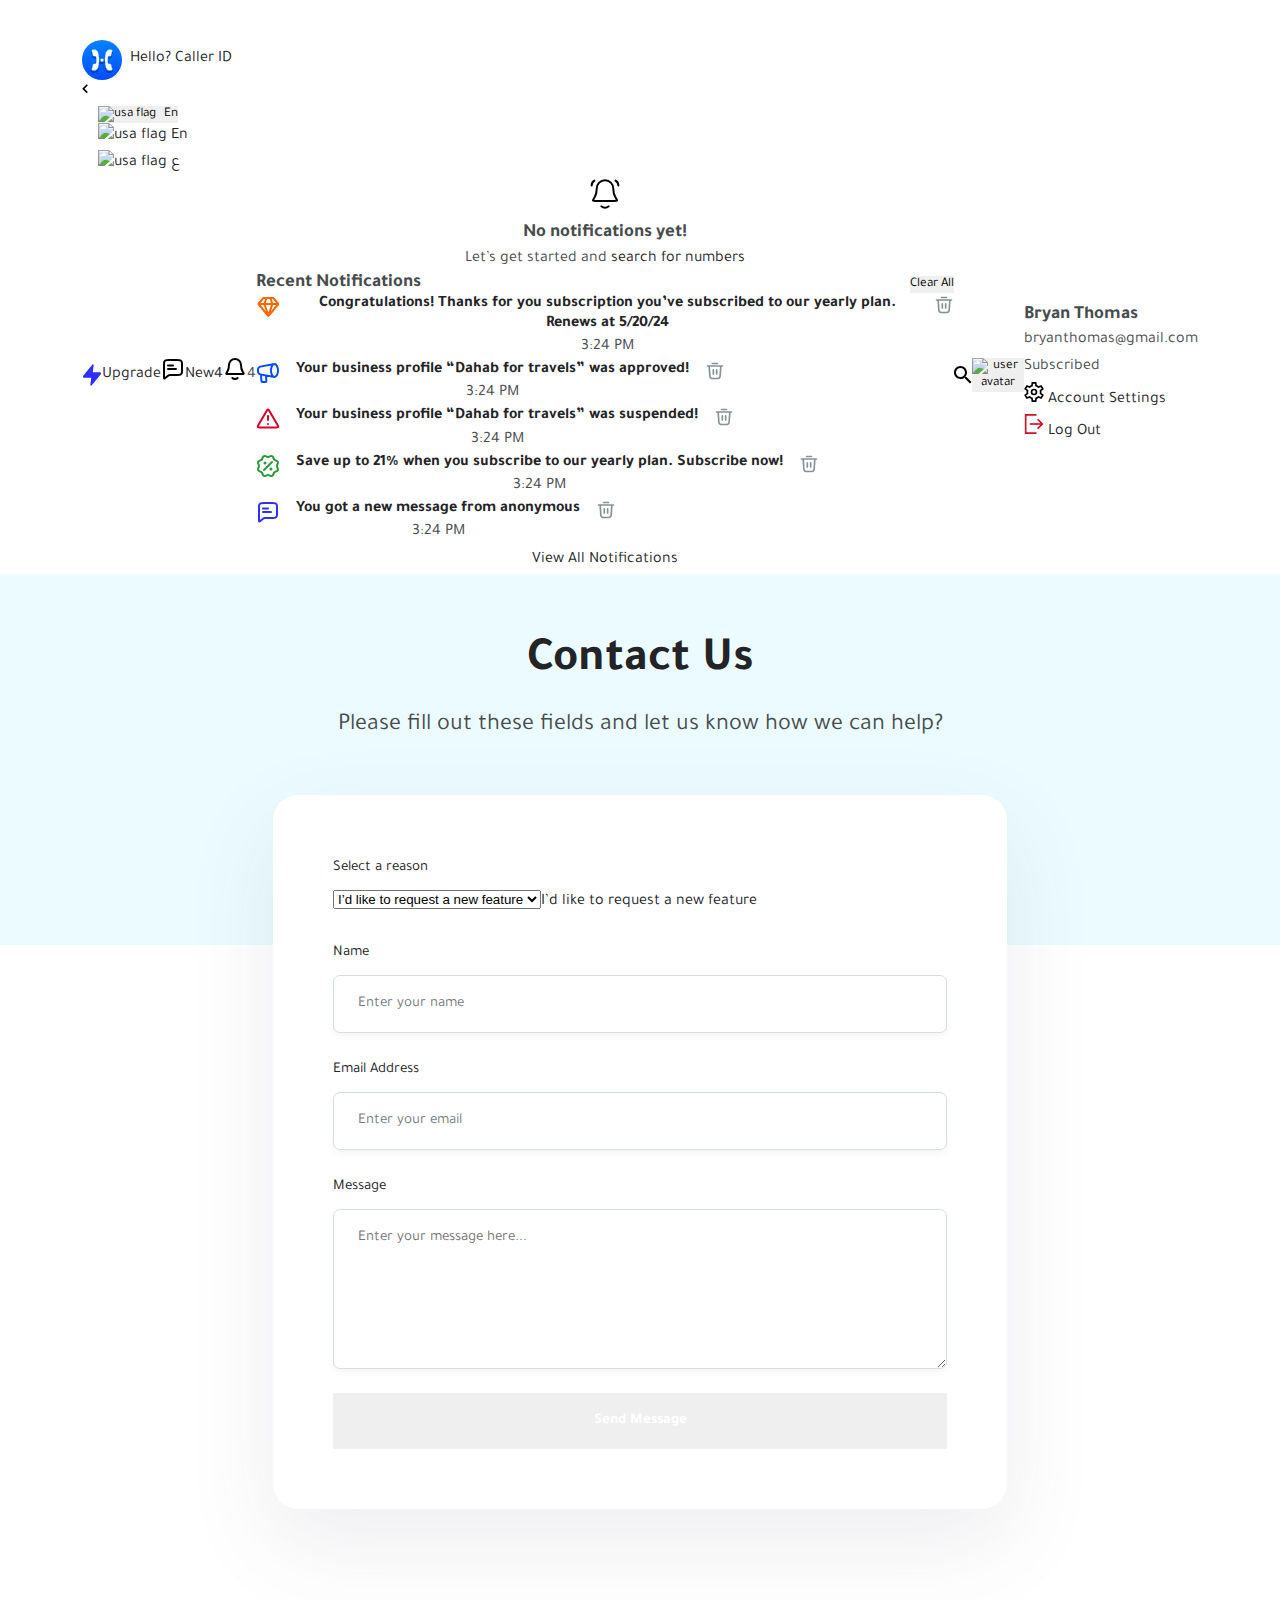
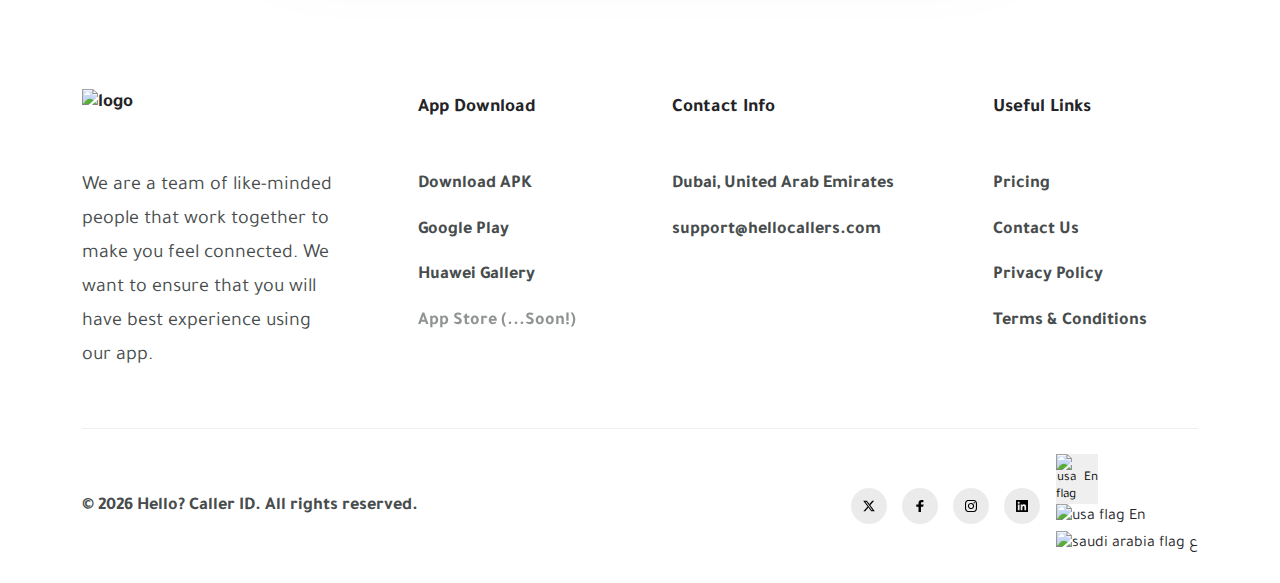
==== contactus.html @ 8340308d "first commit" ====
<!DOCTYPE html>
<html lang="en">

<head>
  <meta charset="UTF-8" />
  <meta http-equiv="X-UA-Compatible" content="IE=edge" />
  <meta name="viewport" content="width=device-width, initial-scale=1.0" />
  <meta property="keywords" content="Hello? Caller ID" />
  <meta name="description"
    content="We are a team of like-minded people that work together to make you feel connected. We want to make sure that you will have best experience using our app. We don't give up easily. Follow us on social media to stay connected." />
  <title>Hello? Caller ID</title>

  <!-- Favicon -->
  <link rel="apple-touch-icon" sizes="180x180" href="imgs/favicon/apple-touch-icon.png" />
  <link rel="icon" type="image/png" sizes="32x32" href="imgs/favicon/favicon-32x32.png" />
  <link rel="icon" type="image/png" sizes="16x16" href="imgs/favicon/favicon-16x16.png" />
  <link rel="manifest" href="imgs/favicon/site.webmanifest" />
  <link rel="mask-icon" href="imgs/favicon/safari-pinned-tab.svg" color="#5bbad5" />
  <meta name="msapplication-TileColor" content="#00aba9" />
  <meta name="theme-color" content="#ffffff" />

  <!-- Custom Style -->
  <link href="css/select2.min.css" rel="stylesheet" />
  <link rel="stylesheet" href="css/contact.css" />
</head>

<body>
  <!-- Start Header -->
  <header class="search-header">
    <div data-load="includes/header.html"></div>
  </header>

  <div class="contactus-content">
    <div class="contact-us">
      <div class="container">
        <h1>Contact Us</h1>
        <p>Please fill out these fields and let us know how we can help?</p>
      </div>
    </div>

    <div class="contact-form">
      <div class="container">
        <div class="row">
          <div class="col-md-10 col-lg-9 col-xl-8 m-auto">
            <div class="contact-form-content">
              <form id="myform" class="form-contact">
                <div class="form-group">
                  <label for="reason">Select a reason</label>
                  <select name="reason" id="reason">
                    <option value="new-feature">I’d like to request a new feature</option>
                    <option value="have-quesiton">I have a question</option>
                    <option value="feedback">I have feedback on the app</option>
                    <option value="not-working">Something not working</option>
                    <option value="payment">Payment</option>
                    <option value="else">Something else</option>
                  </select>
                </div>
                <div class="form-group">
                  <label for="name">Name</label>
                  <input type="text" id="name" placeholder="Enter your name" required />
                </div>
                <div class="form-group">
                  <label for="email">Email Address</label>
                  <input type="email" id="email" name="email" placeholder="Enter your email" required />
                </div>
                <div class="form-group">
                  <label for="msg">Message</label>
                  <textarea name="msg" id="msg" placeholder="Enter your message here..." required></textarea>
                </div>
                <button type="submit" class="main-btn">Send Message</button>
              </form>


            </div>
          </div>
        </div>
      </div>
    </div>
  </div>

  <div class="message-sent text-center">
    <div class="icon d-flex justify-content-center">
      <svg width="96" height="96" viewBox="0 0 96 96" fill="none" xmlns="http://www.w3.org/2000/svg">
        <rect width="96" height="96" rx="48" fill="#15CF74" />
        <path
          d="M43.7202 59.9998C43.4459 59.9989 43.1748 59.9417 42.9237 59.8316C42.6725 59.7215 42.4467 59.5609 42.2602 59.3598L32.5402 49.0198C32.1768 48.6326 31.9822 48.1169 31.9991 47.5862C32.0159 47.0555 32.243 46.5532 32.6302 46.1898C33.0174 45.8265 33.5331 45.6318 34.0638 45.6487C34.5945 45.6656 35.0968 45.8926 35.4602 46.2798L43.7002 55.0598L60.5202 36.6598C60.6909 36.4473 60.9032 36.2719 61.1442 36.1443C61.3851 36.0168 61.6496 35.9399 61.9213 35.9184C62.1931 35.8968 62.4664 35.931 62.7244 36.0189C62.9825 36.1068 63.2199 36.2465 63.4219 36.4295C63.624 36.6125 63.7866 36.8348 63.8996 37.0829C64.0126 37.331 64.0737 37.5995 64.0792 37.8721C64.0846 38.1447 64.0343 38.4154 63.9313 38.6678C63.8283 38.9202 63.6748 39.1489 63.4802 39.3398L45.2002 59.3398C45.0155 59.5445 44.7904 59.7088 44.5392 59.8224C44.2879 59.936 44.0159 59.9964 43.7402 59.9998H43.7202Z"
          fill="white" />
      </svg>

    </div>
    <h3 class="section-title">Message Sent!</h3>
    <p>Your message has been sent successfully. Please set tight while we review your message and get back
      to
      you ASAP.</p>

    <div class="buttons d-flex justify-content-center gap-16 mt-4">
      <a class="app_btn secondary_bg d-flex justify-content-center" href="/contactus.html">Contact Us</a>
      <a class="app_btn primary_bg d-flex justify-content-center" href="/search.html">Go to Search Page Now!</a>
    </div>
  </div>

  <!-- Footer -->
  <footer class="bg-white">
    <div data-load="includes/footer.html"></div>
  </footer>

  <script src="js/main.js"></script>
  <script src="js/select2.min.js"></script>
  <script src="js/jquery.validate.min.js"></script>
  <script>
    $(document).ready(function () {
      $('#reason').select2({
        minimumResultsForSearch: Infinity
      });

      $("#myform").validate({
        submitHandler: function (form) {
          $(window).scrollTop(0);
          $('.message-sent').show()
          $('.contactus-content').hide()
          setTimeout(() => form.submit(), 2000);
        }
      });
    });
  </script>
</body>

</html>
---- css/contact.css ----
@import url("https://fonts.googleapis.com/css2?family=Tajawal:wght@400;500;700&display=swap");
.d-none {
  display: none !important;
}

.d-inline-block {
  display: inline-block !important;
}

.d-block {
  display: block !important;
}

.d-flex {
  display: flex !important;
}

.d-inline-flex {
  display: inline-flex !important;
}

@media (min-width: 768px) {
  .d-md-none {
    display: none !important;
  }
  .d-md-inline {
    display: inline !important;
  }
  .d-md-inline-block {
    display: inline-block !important;
  }
  .d-md-block {
    display: block !important;
  }
  .d-md-flex {
    display: flex !important;
  }
  .d-md-inline-flex {
    display: inline-flex !important;
  }
  .d-md-table {
    display: table !important;
  }
}
@media (min-width: 992px) {
  .d-lg-none {
    display: none !important;
  }
  .d-lg-inline {
    display: inline !important;
  }
  .d-lg-inline-block {
    display: inline-block !important;
  }
  .d-lg-block {
    display: block !important;
  }
  .d-lg-flex {
    display: flex !important;
  }
  .d-lg-inline-flex {
    display: inline-flex !important;
  }
}
@media (min-width: 1200px) {
  .d-xl-none {
    display: none !important;
  }
  .d-xl-inline {
    display: inline !important;
  }
  .d-xl-inline-block {
    display: inline-block !important;
  }
  .d-xl-block {
    display: block !important;
  }
  .d-xl-flex {
    display: flex !important;
  }
  .d-xl-inline-flex {
    display: inline-flex !important;
  }
}
.flex-row {
  -ms-flex-direction: row !important;
  flex-direction: row !important;
}

.flex-column {
  -ms-flex-direction: column !important;
  flex-direction: column !important;
}

.flex-wrap {
  -ms-flex-wrap: wrap !important;
  flex-wrap: wrap !important;
}

.flex-nowrap {
  -ms-flex-wrap: nowrap !important;
  flex-wrap: nowrap !important;
}

.justify-content-center {
  -ms-flex-pack: center !important;
  justify-content: center !important;
}

.justify-content-between {
  -ms-flex-pack: justify !important;
  justify-content: space-between !important;
}

.justify-content-around {
  -ms-flex-pack: distribute !important;
  justify-content: space-around !important;
}

.align-items-center {
  -ms-flex-align: center !important;
  align-items: center !important;
}

.align-items-start {
  -ms-flex-align: start !important;
  align-items: flex-start !important;
}

@media (min-width: 576px) {
  .justify-content-sm-center {
    -ms-flex-pack: center !important;
    justify-content: center !important;
  }
}
@media (min-width: 768px) {
  .flex-md-row {
    -ms-flex-direction: row !important;
    flex-direction: row !important;
  }
  .justify-content-md-center {
    -ms-flex-pack: center !important;
    justify-content: center !important;
  }
  .justify-content-md-between {
    -ms-flex-pack: justify !important;
    justify-content: space-between !important;
  }
  .justify-content-md-around {
    -ms-flex-pack: distribute !important;
    justify-content: space-around !important;
  }
  .align-items-md-start {
    -ms-flex-align: start !important;
    align-items: flex-start !important;
  }
  .align-items-md-center {
    -ms-flex-align: center !important;
    align-items: center !important;
  }
}
@media (min-width: 992px) {
  .flex-lg-row {
    -ms-flex-direction: row !important;
    flex-direction: row !important;
  }
  .flex-lg-column {
    -ms-flex-direction: column !important;
    flex-direction: column !important;
  }
  .justify-content-lg-center {
    -ms-flex-pack: center !important;
    justify-content: center !important;
  }
  .justify-content-lg-between {
    -ms-flex-pack: justify !important;
    justify-content: space-between !important;
  }
  .justify-content-lg-around {
    -ms-flex-pack: distribute !important;
    justify-content: space-around !important;
  }
  .align-items-lg-start {
    -ms-flex-align: start !important;
    align-items: flex-start !important;
  }
  .align-items-lg-center {
    -ms-flex-align: center !important;
    align-items: center !important;
  }
}
@media (min-width: 1200px) {
  .flex-xl-row {
    -ms-flex-direction: row !important;
    flex-direction: row !important;
  }
  .flex-xl-column {
    -ms-flex-direction: column !important;
    flex-direction: column !important;
  }
  .justify-content-xl-center {
    -ms-flex-pack: center !important;
    justify-content: center !important;
  }
  .justify-content-xl-between {
    -ms-flex-pack: justify !important;
    justify-content: space-between !important;
  }
  .justify-content-xl-around {
    -ms-flex-pack: distribute !important;
    justify-content: space-around !important;
  }
  .align-items-xl-center {
    -ms-flex-align: center !important;
    align-items: center !important;
  }
}
.m-0 {
  margin: 0 !important;
}

.mt-0,
.my-0 {
  margin-top: 0 !important;
}

.mr-0,
.mx-0 {
  margin-right: 0 !important;
}

.mb-0,
.my-0 {
  margin-bottom: 0 !important;
}

.ml-0,
.mx-0 {
  margin-left: 0 !important;
}

.m-1 {
  margin: 0.25rem !important;
}

.mt-1,
.my-1 {
  margin-top: 0.25rem !important;
}

.mr-1,
.mx-1 {
  margin-right: 0.25rem !important;
}

.mb-1,
.my-1 {
  margin-bottom: 0.25rem !important;
}

.ml-1,
.mx-1 {
  margin-left: 0.25rem !important;
}

.m-2 {
  margin: 0.5rem !important;
}

.mt-2,
.my-2 {
  margin-top: 0.5rem !important;
}

.mr-2,
.mx-2 {
  margin-right: 0.5rem !important;
}

.mb-2,
.my-2 {
  margin-bottom: 0.5rem !important;
}

.ml-2,
.mx-2 {
  margin-left: 0.5rem !important;
}

.m-3 {
  margin: 1rem !important;
}

.mt-3,
.my-3 {
  margin-top: 1rem !important;
}

.mr-3,
.mx-3 {
  margin-right: 1rem !important;
}

.mb-3,
.my-3 {
  margin-bottom: 1rem !important;
}

.ml-3,
.mx-3 {
  margin-left: 1rem !important;
}

.m-4 {
  margin: 1.5rem !important;
}

.mt-4,
.my-4 {
  margin-top: 1.5rem !important;
}

.mr-4,
.mx-4 {
  margin-right: 1.5rem !important;
}

.mb-4,
.my-4 {
  margin-bottom: 1.5rem !important;
}

.ml-4,
.mx-4 {
  margin-left: 1.5rem !important;
}

.m-5 {
  margin: 3rem !important;
}

.mt-5,
.my-5 {
  margin-top: 3rem !important;
}

.mr-5,
.mx-5 {
  margin-right: 3rem !important;
}

.mb-5,
.my-5 {
  margin-bottom: 3rem !important;
}

.ml-5,
.mx-5 {
  margin-left: 3rem !important;
}

.p-0 {
  padding: 0 !important;
}

.pt-0,
.py-0 {
  padding-top: 0 !important;
}

.pr-0,
.px-0 {
  padding-right: 0 !important;
}

.pb-0,
.py-0 {
  padding-bottom: 0 !important;
}

.pl-0,
.px-0 {
  padding-left: 0 !important;
}

.p-1 {
  padding: 0.25rem !important;
}

.pt-1,
.py-1 {
  padding-top: 0.25rem !important;
}

.pr-1,
.px-1 {
  padding-right: 0.25rem !important;
}

.pb-1,
.py-1 {
  padding-bottom: 0.25rem !important;
}

.pl-1,
.px-1 {
  padding-left: 0.25rem !important;
}

.p-2 {
  padding: 0.5rem !important;
}

.pt-2,
.py-2 {
  padding-top: 0.5rem !important;
}

.pr-2,
.px-2 {
  padding-right: 0.5rem !important;
}

.pb-2,
.py-2 {
  padding-bottom: 0.5rem !important;
}

.pl-2,
.px-2 {
  padding-left: 0.5rem !important;
}

.p-3 {
  padding: 1rem !important;
}

.pt-3,
.py-3 {
  padding-top: 1rem !important;
}

.pr-3,
.px-3 {
  padding-right: 1rem !important;
}

.pb-3,
.py-3 {
  padding-bottom: 1rem !important;
}

.pl-3,
.px-3 {
  padding-left: 1rem !important;
}

.p-4 {
  padding: 1.5rem !important;
}

.pt-4,
.py-4 {
  padding-top: 1.5rem !important;
}

.pr-4,
.px-4 {
  padding-right: 1.5rem !important;
}

.pb-4,
.py-4 {
  padding-bottom: 1.5rem !important;
}

.pl-4,
.px-4 {
  padding-left: 1.5rem !important;
}

.p-5 {
  padding: 3rem !important;
}

.pt-5,
.py-5 {
  padding-top: 3rem !important;
}

.pr-5,
.px-5 {
  padding-right: 3rem !important;
}

.pb-5,
.py-5 {
  padding-bottom: 3rem !important;
}

.pl-5,
.px-5 {
  padding-left: 3rem !important;
}

.m-auto {
  margin: auto !important;
}

.mt-auto,
.my-auto {
  margin-top: auto !important;
}

.mr-auto,
.mx-auto {
  margin-right: auto !important;
}

.mb-auto,
.my-auto {
  margin-bottom: auto !important;
}

.ml-auto,
.mx-auto {
  margin-left: auto !important;
}

@media (min-width: 768px) {
  .m-md-0 {
    margin: 0 !important;
  }
  .mt-md-0,
.my-md-0 {
    margin-top: 0 !important;
  }
  .mr-md-0,
.mx-md-0 {
    margin-right: 0 !important;
  }
  .mb-md-0,
.my-md-0 {
    margin-bottom: 0 !important;
  }
  .ml-md-0,
.mx-md-0 {
    margin-left: 0 !important;
  }
  .m-md-1 {
    margin: 0.25rem !important;
  }
  .mt-md-1,
.my-md-1 {
    margin-top: 0.25rem !important;
  }
  .mr-md-1,
.mx-md-1 {
    margin-right: 0.25rem !important;
  }
  .mb-md-1,
.my-md-1 {
    margin-bottom: 0.25rem !important;
  }
  .ml-md-1,
.mx-md-1 {
    margin-left: 0.25rem !important;
  }
  .m-md-2 {
    margin: 0.5rem !important;
  }
  .mt-md-2,
.my-md-2 {
    margin-top: 0.5rem !important;
  }
  .mr-md-2,
.mx-md-2 {
    margin-right: 0.5rem !important;
  }
  .mb-md-2,
.my-md-2 {
    margin-bottom: 0.5rem !important;
  }
  .ml-md-2,
.mx-md-2 {
    margin-left: 0.5rem !important;
  }
  .m-md-3 {
    margin: 1rem !important;
  }
  .mt-md-3,
.my-md-3 {
    margin-top: 1rem !important;
  }
  .mr-md-3,
.mx-md-3 {
    margin-right: 1rem !important;
  }
  .mb-md-3,
.my-md-3 {
    margin-bottom: 1rem !important;
  }
  .ml-md-3,
.mx-md-3 {
    margin-left: 1rem !important;
  }
  .m-md-4 {
    margin: 1.5rem !important;
  }
  .mt-md-4,
.my-md-4 {
    margin-top: 1.5rem !important;
  }
  .mr-md-4,
.mx-md-4 {
    margin-right: 1.5rem !important;
  }
  .mb-md-4,
.my-md-4 {
    margin-bottom: 1.5rem !important;
  }
  .ml-md-4,
.mx-md-4 {
    margin-left: 1.5rem !important;
  }
  .m-md-5 {
    margin: 3rem !important;
  }
  .mt-md-5,
.my-md-5 {
    margin-top: 3rem !important;
  }
  .mr-md-5,
.mx-md-5 {
    margin-right: 3rem !important;
  }
  .mb-md-5,
.my-md-5 {
    margin-bottom: 3rem !important;
  }
  .ml-md-5,
.mx-md-5 {
    margin-left: 3rem !important;
  }
  .p-md-0 {
    padding: 0 !important;
  }
  .pt-md-0,
.py-md-0 {
    padding-top: 0 !important;
  }
  .pr-md-0,
.px-md-0 {
    padding-right: 0 !important;
  }
  .pb-md-0,
.py-md-0 {
    padding-bottom: 0 !important;
  }
  .pl-md-0,
.px-md-0 {
    padding-left: 0 !important;
  }
  .p-md-1 {
    padding: 0.25rem !important;
  }
  .pt-md-1,
.py-md-1 {
    padding-top: 0.25rem !important;
  }
  .pr-md-1,
.px-md-1 {
    padding-right: 0.25rem !important;
  }
  .pb-md-1,
.py-md-1 {
    padding-bottom: 0.25rem !important;
  }
  .pl-md-1,
.px-md-1 {
    padding-left: 0.25rem !important;
  }
  .p-md-2 {
    padding: 0.5rem !important;
  }
  .pt-md-2,
.py-md-2 {
    padding-top: 0.5rem !important;
  }
  .pr-md-2,
.px-md-2 {
    padding-right: 0.5rem !important;
  }
  .pb-md-2,
.py-md-2 {
    padding-bottom: 0.5rem !important;
  }
  .pl-md-2,
.px-md-2 {
    padding-left: 0.5rem !important;
  }
  .p-md-3 {
    padding: 1rem !important;
  }
  .pt-md-3,
.py-md-3 {
    padding-top: 1rem !important;
  }
  .pr-md-3,
.px-md-3 {
    padding-right: 1rem !important;
  }
  .pb-md-3,
.py-md-3 {
    padding-bottom: 1rem !important;
  }
  .pl-md-3,
.px-md-3 {
    padding-left: 1rem !important;
  }
  .p-md-4 {
    padding: 1.5rem !important;
  }
  .pt-md-4,
.py-md-4 {
    padding-top: 1.5rem !important;
  }
  .pr-md-4,
.px-md-4 {
    padding-right: 1.5rem !important;
  }
  .pb-md-4,
.py-md-4 {
    padding-bottom: 1.5rem !important;
  }
  .pl-md-4,
.px-md-4 {
    padding-left: 1.5rem !important;
  }
  .p-md-5 {
    padding: 3rem !important;
  }
  .pt-md-5,
.py-md-5 {
    padding-top: 3rem !important;
  }
  .pr-md-5,
.px-md-5 {
    padding-right: 3rem !important;
  }
  .pb-md-5,
.py-md-5 {
    padding-bottom: 3rem !important;
  }
  .pl-md-5,
.px-md-5 {
    padding-left: 3rem !important;
  }
  .m-md-auto {
    margin: auto !important;
  }
  .mt-md-auto,
.my-md-auto {
    margin-top: auto !important;
  }
  .mr-md-auto,
.mx-md-auto {
    margin-right: auto !important;
  }
  .mb-md-auto,
.my-md-auto {
    margin-bottom: auto !important;
  }
  .ml-md-auto,
.mx-md-auto {
    margin-left: auto !important;
  }
}
@media (min-width: 992px) {
  .m-lg-0 {
    margin: 0 !important;
  }
  .mt-lg-0,
.my-lg-0 {
    margin-top: 0 !important;
  }
  .mr-lg-0,
.mx-lg-0 {
    margin-right: 0 !important;
  }
  .mb-lg-0,
.my-lg-0 {
    margin-bottom: 0 !important;
  }
  .ml-lg-0,
.mx-lg-0 {
    margin-left: 0 !important;
  }
  .m-lg-1 {
    margin: 0.25rem !important;
  }
  .mt-lg-1,
.my-lg-1 {
    margin-top: 0.25rem !important;
  }
  .mr-lg-1,
.mx-lg-1 {
    margin-right: 0.25rem !important;
  }
  .mb-lg-1,
.my-lg-1 {
    margin-bottom: 0.25rem !important;
  }
  .ml-lg-1,
.mx-lg-1 {
    margin-left: 0.25rem !important;
  }
  .m-lg-2 {
    margin: 0.5rem !important;
  }
  .mt-lg-2,
.my-lg-2 {
    margin-top: 0.5rem !important;
  }
  .mr-lg-2,
.mx-lg-2 {
    margin-right: 0.5rem !important;
  }
  .mb-lg-2,
.my-lg-2 {
    margin-bottom: 0.5rem !important;
  }
  .ml-lg-2,
.mx-lg-2 {
    margin-left: 0.5rem !important;
  }
  .m-lg-3 {
    margin: 1rem !important;
  }
  .mt-lg-3,
.my-lg-3 {
    margin-top: 1rem !important;
  }
  .mr-lg-3,
.mx-lg-3 {
    margin-right: 1rem !important;
  }
  .mb-lg-3,
.my-lg-3 {
    margin-bottom: 1rem !important;
  }
  .ml-lg-3,
.mx-lg-3 {
    margin-left: 1rem !important;
  }
  .m-lg-4 {
    margin: 1.5rem !important;
  }
  .mt-lg-4,
.my-lg-4 {
    margin-top: 1.5rem !important;
  }
  .mr-lg-4,
.mx-lg-4 {
    margin-right: 1.5rem !important;
  }
  .mb-lg-4,
.my-lg-4 {
    margin-bottom: 1.5rem !important;
  }
  .ml-lg-4,
.mx-lg-4 {
    margin-left: 1.5rem !important;
  }
  .m-lg-5 {
    margin: 3rem !important;
  }
  .mt-lg-5,
.my-lg-5 {
    margin-top: 3rem !important;
  }
  .mr-lg-5,
.mx-lg-5 {
    margin-right: 3rem !important;
  }
  .mb-lg-5,
.my-lg-5 {
    margin-bottom: 3rem !important;
  }
  .ml-lg-5,
.mx-lg-5 {
    margin-left: 3rem !important;
  }
  .p-lg-0 {
    padding: 0 !important;
  }
  .pt-lg-0,
.py-lg-0 {
    padding-top: 0 !important;
  }
  .pr-lg-0,
.px-lg-0 {
    padding-right: 0 !important;
  }
  .pb-lg-0,
.py-lg-0 {
    padding-bottom: 0 !important;
  }
  .pl-lg-0,
.px-lg-0 {
    padding-left: 0 !important;
  }
  .p-lg-1 {
    padding: 0.25rem !important;
  }
  .pt-lg-1,
.py-lg-1 {
    padding-top: 0.25rem !important;
  }
  .pr-lg-1,
.px-lg-1 {
    padding-right: 0.25rem !important;
  }
  .pb-lg-1,
.py-lg-1 {
    padding-bottom: 0.25rem !important;
  }
  .pl-lg-1,
.px-lg-1 {
    padding-left: 0.25rem !important;
  }
  .p-lg-2 {
    padding: 0.5rem !important;
  }
  .pt-lg-2,
.py-lg-2 {
    padding-top: 0.5rem !important;
  }
  .pr-lg-2,
.px-lg-2 {
    padding-right: 0.5rem !important;
  }
  .pb-lg-2,
.py-lg-2 {
    padding-bottom: 0.5rem !important;
  }
  .pl-lg-2,
.px-lg-2 {
    padding-left: 0.5rem !important;
  }
  .p-lg-3 {
    padding: 1rem !important;
  }
  .pt-lg-3,
.py-lg-3 {
    padding-top: 1rem !important;
  }
  .pr-lg-3,
.px-lg-3 {
    padding-right: 1rem !important;
  }
  .pb-lg-3,
.py-lg-3 {
    padding-bottom: 1rem !important;
  }
  .pl-lg-3,
.px-lg-3 {
    padding-left: 1rem !important;
  }
  .p-lg-4 {
    padding: 1.5rem !important;
  }
  .pt-lg-4,
.py-lg-4 {
    padding-top: 1.5rem !important;
  }
  .pr-lg-4,
.px-lg-4 {
    padding-right: 1.5rem !important;
  }
  .pb-lg-4,
.py-lg-4 {
    padding-bottom: 1.5rem !important;
  }
  .pl-lg-4,
.px-lg-4 {
    padding-left: 1.5rem !important;
  }
  .p-lg-5 {
    padding: 3rem !important;
  }
  .pt-lg-5,
.py-lg-5 {
    padding-top: 3rem !important;
  }
  .pr-lg-5,
.px-lg-5 {
    padding-right: 3rem !important;
  }
  .pb-lg-5,
.py-lg-5 {
    padding-bottom: 3rem !important;
  }
  .pl-lg-5,
.px-lg-5 {
    padding-left: 3rem !important;
  }
  .m-lg-auto {
    margin: auto !important;
  }
  .mt-lg-auto,
.my-lg-auto {
    margin-top: auto !important;
  }
  .mr-lg-auto,
.mx-lg-auto {
    margin-right: auto !important;
  }
  .mb-lg-auto,
.my-lg-auto {
    margin-bottom: auto !important;
  }
  .ml-lg-auto,
.mx-lg-auto {
    margin-left: auto !important;
  }
}
@media (min-width: 1200px) {
  .m-xl-0 {
    margin: 0 !important;
  }
  .mt-xl-0,
.my-xl-0 {
    margin-top: 0 !important;
  }
  .mr-xl-0,
.mx-xl-0 {
    margin-right: 0 !important;
  }
  .mb-xl-0,
.my-xl-0 {
    margin-bottom: 0 !important;
  }
  .ml-xl-0,
.mx-xl-0 {
    margin-left: 0 !important;
  }
  .m-xl-1 {
    margin: 0.25rem !important;
  }
  .mt-xl-1,
.my-xl-1 {
    margin-top: 0.25rem !important;
  }
  .mr-xl-1,
.mx-xl-1 {
    margin-right: 0.25rem !important;
  }
  .mb-xl-1,
.my-xl-1 {
    margin-bottom: 0.25rem !important;
  }
  .ml-xl-1,
.mx-xl-1 {
    margin-left: 0.25rem !important;
  }
  .m-xl-2 {
    margin: 0.5rem !important;
  }
  .mt-xl-2,
.my-xl-2 {
    margin-top: 0.5rem !important;
  }
  .mr-xl-2,
.mx-xl-2 {
    margin-right: 0.5rem !important;
  }
  .mb-xl-2,
.my-xl-2 {
    margin-bottom: 0.5rem !important;
  }
  .ml-xl-2,
.mx-xl-2 {
    margin-left: 0.5rem !important;
  }
  .m-xl-3 {
    margin: 1rem !important;
  }
  .mt-xl-3,
.my-xl-3 {
    margin-top: 1rem !important;
  }
  .mr-xl-3,
.mx-xl-3 {
    margin-right: 1rem !important;
  }
  .mb-xl-3,
.my-xl-3 {
    margin-bottom: 1rem !important;
  }
  .ml-xl-3,
.mx-xl-3 {
    margin-left: 1rem !important;
  }
  .m-xl-4 {
    margin: 1.5rem !important;
  }
  .mt-xl-4,
.my-xl-4 {
    margin-top: 1.5rem !important;
  }
  .mr-xl-4,
.mx-xl-4 {
    margin-right: 1.5rem !important;
  }
  .mb-xl-4,
.my-xl-4 {
    margin-bottom: 1.5rem !important;
  }
  .ml-xl-4,
.mx-xl-4 {
    margin-left: 1.5rem !important;
  }
  .m-xl-5 {
    margin: 3rem !important;
  }
  .mt-xl-5,
.my-xl-5 {
    margin-top: 3rem !important;
  }
  .mr-xl-5,
.mx-xl-5 {
    margin-right: 3rem !important;
  }
  .mb-xl-5,
.my-xl-5 {
    margin-bottom: 3rem !important;
  }
  .ml-xl-5,
.mx-xl-5 {
    margin-left: 3rem !important;
  }
  .p-xl-0 {
    padding: 0 !important;
  }
  .pt-xl-0,
.py-xl-0 {
    padding-top: 0 !important;
  }
  .pr-xl-0,
.px-xl-0 {
    padding-right: 0 !important;
  }
  .pb-xl-0,
.py-xl-0 {
    padding-bottom: 0 !important;
  }
  .pl-xl-0,
.px-xl-0 {
    padding-left: 0 !important;
  }
  .p-xl-1 {
    padding: 0.25rem !important;
  }
  .pt-xl-1,
.py-xl-1 {
    padding-top: 0.25rem !important;
  }
  .pr-xl-1,
.px-xl-1 {
    padding-right: 0.25rem !important;
  }
  .pb-xl-1,
.py-xl-1 {
    padding-bottom: 0.25rem !important;
  }
  .pl-xl-1,
.px-xl-1 {
    padding-left: 0.25rem !important;
  }
  .p-xl-2 {
    padding: 0.5rem !important;
  }
  .pt-xl-2,
.py-xl-2 {
    padding-top: 0.5rem !important;
  }
  .pr-xl-2,
.px-xl-2 {
    padding-right: 0.5rem !important;
  }
  .pb-xl-2,
.py-xl-2 {
    padding-bottom: 0.5rem !important;
  }
  .pl-xl-2,
.px-xl-2 {
    padding-left: 0.5rem !important;
  }
  .p-xl-3 {
    padding: 1rem !important;
  }
  .pt-xl-3,
.py-xl-3 {
    padding-top: 1rem !important;
  }
  .pr-xl-3,
.px-xl-3 {
    padding-right: 1rem !important;
  }
  .pb-xl-3,
.py-xl-3 {
    padding-bottom: 1rem !important;
  }
  .pl-xl-3,
.px-xl-3 {
    padding-left: 1rem !important;
  }
  .p-xl-4 {
    padding: 1.5rem !important;
  }
  .pt-xl-4,
.py-xl-4 {
    padding-top: 1.5rem !important;
  }
  .pr-xl-4,
.px-xl-4 {
    padding-right: 1.5rem !important;
  }
  .pb-xl-4,
.py-xl-4 {
    padding-bottom: 1.5rem !important;
  }
  .pl-xl-4,
.px-xl-4 {
    padding-left: 1.5rem !important;
  }
  .p-xl-5 {
    padding: 3rem !important;
  }
  .pt-xl-5,
.py-xl-5 {
    padding-top: 3rem !important;
  }
  .pr-xl-5,
.px-xl-5 {
    padding-right: 3rem !important;
  }
  .pb-xl-5,
.py-xl-5 {
    padding-bottom: 3rem !important;
  }
  .pl-xl-5,
.px-xl-5 {
    padding-left: 3rem !important;
  }
  .m-xl-auto {
    margin: auto !important;
  }
  .mt-xl-auto,
.my-xl-auto {
    margin-top: auto !important;
  }
  .mr-xl-auto,
.mx-xl-auto {
    margin-right: auto !important;
  }
  .mb-xl-auto,
.my-xl-auto {
    margin-bottom: auto !important;
  }
  .ml-xl-auto,
.mx-xl-auto {
    margin-left: auto !important;
  }
}
.collapse:not(.show) {
  display: none;
}

.container,
.container-fluid,
.container-xxl,
.container-xl,
.container-lg,
.container-md,
.container-sm {
  --bs-gutter-x: 1.5rem;
  --bs-gutter-y: 0;
  width: 100%;
  padding-right: calc(var(--bs-gutter-x) * 0.5);
  padding-left: calc(var(--bs-gutter-x) * 0.5);
  margin-right: auto;
  margin-left: auto;
}

@media (min-width: 576px) {
  .container-sm, .container {
    max-width: 540px;
  }
}
@media (min-width: 768px) {
  .container-md, .container-sm, .container {
    max-width: 720px;
  }
}
@media (min-width: 992px) {
  .container-lg, .container-md, .container-sm, .container {
    max-width: 960px;
  }
}
@media (min-width: 1200px) {
  .container-xl, .container-lg, .container-md, .container-sm, .container {
    max-width: 1140px;
  }
}
@media (min-width: 1400px) {
  .container-xxl, .container-xl, .container-lg, .container-md, .container-sm, .container {
    max-width: 1320px;
  }
}
.img-fluid {
  max-width: 100%;
  height: auto;
}

.row {
  display: -ms-flexbox;
  display: flex;
  -ms-flex-wrap: wrap;
  flex-wrap: wrap;
  margin-right: -15px;
  margin-left: -15px;
}

.col-1, .col-2, .col-3, .col-4, .col-5, .col-6, .col-7, .col-8, .col-9, .col-10, .col-11, .col-12, .col,
.col-auto, .col-sm-1, .col-sm-2, .col-sm-3, .col-sm-4, .col-sm-5, .col-sm-6, .col-sm-7, .col-sm-8, .col-sm-9, .col-sm-10, .col-sm-11, .col-sm-12, .col-sm,
.col-sm-auto, .col-md-1, .col-md-2, .col-md-3, .col-md-4, .col-md-5, .col-md-6, .col-md-7, .col-md-8, .col-md-9, .col-md-10, .col-md-11, .col-md-12, .col-md,
.col-md-auto, .col-lg-1, .col-lg-2, .col-lg-3, .col-lg-4, .col-lg-5, .col-lg-6, .col-lg-7, .col-lg-8, .col-lg-9, .col-lg-10, .col-lg-11, .col-lg-12, .col-lg,
.col-lg-auto, .col-xl-1, .col-xl-2, .col-xl-3, .col-xl-4, .col-xl-5, .col-xl-6, .col-xl-7, .col-xl-8, .col-xl-9, .col-xl-10, .col-xl-11, .col-xl-12, .col-xl,
.col-xl-auto {
  position: relative;
  width: 100%;
  padding-right: 15px;
  padding-left: 15px;
}

.order-0 {
  -ms-flex-order: 0;
  order: 0;
}

.order-1 {
  -ms-flex-order: 1;
  order: 1;
}

.order-2 {
  -ms-flex-order: 2;
  order: 2;
}

.order-3 {
  -ms-flex-order: 3;
  order: 3;
}

.order-4 {
  -ms-flex-order: 4;
  order: 4;
}

.order-5 {
  -ms-flex-order: 5;
  order: 5;
}

.offset-1 {
  margin-left: 8.333333%;
}

.offset-2 {
  margin-left: 16.666667%;
}

.col-1 {
  -ms-flex: 0 0 8.333333%;
  flex: 0 0 8.333333%;
  max-width: 8.333333%;
}

.col-2 {
  -ms-flex: 0 0 16.666667%;
  flex: 0 0 16.666667%;
  max-width: 16.666667%;
}

.col-3 {
  -ms-flex: 0 0 25%;
  flex: 0 0 25%;
  max-width: 25%;
}

.col-4 {
  -ms-flex: 0 0 33.333333%;
  flex: 0 0 33.333333%;
  max-width: 33.333333%;
}

.col-5 {
  -ms-flex: 0 0 41.666667%;
  flex: 0 0 41.666667%;
  max-width: 41.666667%;
}

.col-6 {
  -ms-flex: 0 0 50%;
  flex: 0 0 50%;
  max-width: 50%;
}

.col-7 {
  -ms-flex: 0 0 58.333333%;
  flex: 0 0 58.333333%;
  max-width: 58.333333%;
}

.col-8 {
  -ms-flex: 0 0 66.666667%;
  flex: 0 0 66.666667%;
  max-width: 66.666667%;
}

.col-9 {
  -ms-flex: 0 0 75%;
  flex: 0 0 75%;
  max-width: 75%;
}

.col-10 {
  -ms-flex: 0 0 83.333333%;
  flex: 0 0 83.333333%;
  max-width: 83.333333%;
}

.col-11 {
  -ms-flex: 0 0 91.666667%;
  flex: 0 0 91.666667%;
  max-width: 91.666667%;
}

.col-12 {
  -ms-flex: 0 0 100%;
  flex: 0 0 100%;
  max-width: 100%;
}

@media (min-width: 768px) {
  .col-md {
    -ms-flex-preferred-size: 0;
    flex-basis: 0;
    -ms-flex-positive: 1;
    flex-grow: 1;
    max-width: 100%;
  }
  .col-md-auto {
    -ms-flex: 0 0 auto;
    flex: 0 0 auto;
    width: auto;
    max-width: 100%;
  }
  .col-md-1 {
    -ms-flex: 0 0 8.333333%;
    flex: 0 0 8.333333%;
    max-width: 8.333333%;
  }
  .col-md-2 {
    -ms-flex: 0 0 16.666667%;
    flex: 0 0 16.666667%;
    max-width: 16.666667%;
  }
  .col-md-3 {
    -ms-flex: 0 0 25%;
    flex: 0 0 25%;
    max-width: 25%;
  }
  .col-md-4 {
    -ms-flex: 0 0 33.333333%;
    flex: 0 0 33.333333%;
    max-width: 33.333333%;
  }
  .col-md-5 {
    -ms-flex: 0 0 41.666667%;
    flex: 0 0 41.666667%;
    max-width: 41.666667%;
  }
  .col-md-6 {
    -ms-flex: 0 0 50%;
    flex: 0 0 50%;
    max-width: 50%;
  }
  .col-md-7 {
    -ms-flex: 0 0 58.333333%;
    flex: 0 0 58.333333%;
    max-width: 58.333333%;
  }
  .col-md-8 {
    -ms-flex: 0 0 66.666667%;
    flex: 0 0 66.666667%;
    max-width: 66.666667%;
  }
  .col-md-9 {
    -ms-flex: 0 0 75%;
    flex: 0 0 75%;
    max-width: 75%;
  }
  .col-md-10 {
    -ms-flex: 0 0 83.333333%;
    flex: 0 0 83.333333%;
    max-width: 83.333333%;
  }
  .col-md-11 {
    -ms-flex: 0 0 91.666667%;
    flex: 0 0 91.666667%;
    max-width: 91.666667%;
  }
  .col-md-12 {
    -ms-flex: 0 0 100%;
    flex: 0 0 100%;
    max-width: 100%;
  }
  .order-md-0 {
    -ms-flex-order: 0;
    order: 0;
  }
  .order-md-1 {
    -ms-flex-order: 1;
    order: 1;
  }
  .order-md-2 {
    -ms-flex-order: 2;
    order: 2;
  }
  .order-md-3 {
    -ms-flex-order: 3;
    order: 3;
  }
  .order-md-4 {
    -ms-flex-order: 4;
    order: 4;
  }
  .offset-md-0 {
    margin-left: 0;
  }
  .offset-md-1 {
    margin-left: 8.333333%;
  }
  .offset-md-2 {
    margin-left: 16.666667%;
  }
  .offset-md-3 {
    margin-left: 25%;
  }
}
@media (min-width: 992px) {
  .col-lg {
    -ms-flex-preferred-size: 0;
    flex-basis: 0;
    -ms-flex-positive: 1;
    flex-grow: 1;
    max-width: 100%;
  }
  .col-lg-auto {
    -ms-flex: 0 0 auto;
    flex: 0 0 auto;
    width: auto;
    max-width: 100%;
  }
  .col-lg-1 {
    -ms-flex: 0 0 8.333333%;
    flex: 0 0 8.333333%;
    max-width: 8.333333%;
  }
  .col-lg-2 {
    -ms-flex: 0 0 16.666667%;
    flex: 0 0 16.666667%;
    max-width: 16.666667%;
  }
  .col-lg-3 {
    -ms-flex: 0 0 25%;
    flex: 0 0 25%;
    max-width: 25%;
  }
  .col-lg-4 {
    -ms-flex: 0 0 33.333333%;
    flex: 0 0 33.333333%;
    max-width: 33.333333%;
  }
  .col-lg-5 {
    -ms-flex: 0 0 41.666667%;
    flex: 0 0 41.666667%;
    max-width: 41.666667%;
  }
  .col-lg-6 {
    -ms-flex: 0 0 50%;
    flex: 0 0 50%;
    max-width: 50%;
  }
  .col-lg-7 {
    -ms-flex: 0 0 58.333333%;
    flex: 0 0 58.333333%;
    max-width: 58.333333%;
  }
  .col-lg-8 {
    -ms-flex: 0 0 66.666667%;
    flex: 0 0 66.666667%;
    max-width: 66.666667%;
  }
  .col-lg-9 {
    -ms-flex: 0 0 75%;
    flex: 0 0 75%;
    max-width: 75%;
  }
  .col-lg-10 {
    -ms-flex: 0 0 83.333333%;
    flex: 0 0 83.333333%;
    max-width: 83.333333%;
  }
  .col-lg-11 {
    -ms-flex: 0 0 91.666667%;
    flex: 0 0 91.666667%;
    max-width: 91.666667%;
  }
  .col-lg-12 {
    -ms-flex: 0 0 100%;
    flex: 0 0 100%;
    max-width: 100%;
  }
  .order-lg-0 {
    -ms-flex-order: 0;
    order: 0;
  }
  .order-lg-1 {
    -ms-flex-order: 1;
    order: 1;
  }
  .order-lg-2 {
    -ms-flex-order: 2;
    order: 2;
  }
  .order-lg-3 {
    -ms-flex-order: 3;
    order: 3;
  }
  .order-lg-4 {
    -ms-flex-order: 4;
    order: 4;
  }
  .offset-lg-0 {
    margin-left: 0;
  }
  .offset-lg-1 {
    margin-left: 8.333333%;
  }
  .offset-lg-2 {
    margin-left: 16.666667%;
  }
  .offset-lg-3 {
    margin-left: 25%;
  }
  .offset-lg-4 {
    margin-left: 33.333333%;
  }
}
@media (min-width: 1200px) {
  .col-xl {
    -ms-flex-preferred-size: 0;
    flex-basis: 0;
    -ms-flex-positive: 1;
    flex-grow: 1;
    max-width: 100%;
  }
  .col-xl-auto {
    -ms-flex: 0 0 auto;
    flex: 0 0 auto;
    width: auto;
    max-width: 100%;
  }
  .col-xl-1 {
    -ms-flex: 0 0 8.333333%;
    flex: 0 0 8.333333%;
    max-width: 8.333333%;
  }
  .col-xl-2 {
    -ms-flex: 0 0 16.666667%;
    flex: 0 0 16.666667%;
    max-width: 16.666667%;
  }
  .col-xl-3 {
    -ms-flex: 0 0 25%;
    flex: 0 0 25%;
    max-width: 25%;
  }
  .col-xl-4 {
    -ms-flex: 0 0 33.333333%;
    flex: 0 0 33.333333%;
    max-width: 33.333333%;
  }
  .col-xl-5 {
    -ms-flex: 0 0 41.666667%;
    flex: 0 0 41.666667%;
    max-width: 41.666667%;
  }
  .col-xl-6 {
    -ms-flex: 0 0 50%;
    flex: 0 0 50%;
    max-width: 50%;
  }
  .col-xl-7 {
    -ms-flex: 0 0 58.333333%;
    flex: 0 0 58.333333%;
    max-width: 58.333333%;
  }
  .col-xl-8 {
    -ms-flex: 0 0 66.666667%;
    flex: 0 0 66.666667%;
    max-width: 66.666667%;
  }
  .col-xl-9 {
    -ms-flex: 0 0 75%;
    flex: 0 0 75%;
    max-width: 75%;
  }
  .col-xl-10 {
    -ms-flex: 0 0 83.333333%;
    flex: 0 0 83.333333%;
    max-width: 83.333333%;
  }
  .col-xl-11 {
    -ms-flex: 0 0 91.666667%;
    flex: 0 0 91.666667%;
    max-width: 91.666667%;
  }
  .col-xl-12 {
    -ms-flex: 0 0 100%;
    flex: 0 0 100%;
    max-width: 100%;
  }
  .order-xl-0 {
    -ms-flex-order: 0;
    order: 0;
  }
  .order-xl-1 {
    -ms-flex-order: 1;
    order: 1;
  }
  .order-xl-2 {
    -ms-flex-order: 2;
    order: 2;
  }
  .order-xl-3 {
    -ms-flex-order: 3;
    order: 3;
  }
  .order-xl-4 {
    -ms-flex-order: 4;
    order: 4;
  }
  .offset-xl-0 {
    margin-left: 0;
  }
  .offset-xl-1 {
    margin-left: 8.333333%;
  }
  .offset-xl-2 {
    margin-left: 16.666667%;
  }
  .offset-xl-3 {
    margin-left: 25%;
  }
  .offset-xl-4 {
    margin-left: 33.333333%;
  }
}
@media (min-width: 1400px) {
  .col-xxl-1 {
    flex: 0 0 auto;
    width: 8.33333333%;
  }
  .col-xxl-2 {
    flex: 0 0 auto;
    width: 16.66666667%;
  }
  .col-xxl-3 {
    flex: 0 0 auto;
    width: 25%;
  }
  .col-xxl-4 {
    flex: 0 0 auto;
    width: 33.33333333%;
  }
  .col-xxl-5 {
    flex: 0 0 auto;
    width: 41.66666667%;
  }
  .col-xxl-6 {
    flex: 0 0 auto;
    width: 50%;
  }
  .col-xxl-7 {
    flex: 0 0 auto;
    width: 58.33333333%;
  }
  .col-xxl-8 {
    flex: 0 0 auto;
    width: 66.66666667%;
  }
  .col-xxl-9 {
    flex: 0 0 auto;
    width: 75%;
  }
  .col-xxl-10 {
    flex: 0 0 auto;
    width: 83.33333333%;
  }
  .col-xxl-11 {
    flex: 0 0 auto;
    width: 91.66666667%;
  }
  .col-xxl-12 {
    flex: 0 0 auto;
    width: 100%;
  }
}
.text-left {
  text-align: left !important;
}

.text-right {
  text-align: right !important;
}

.text-center {
  text-align: center !important;
}

@media (min-width: 768px) {
  .text-md-left {
    text-align: left !important;
  }
  .text-md-right {
    text-align: right !important;
  }
  .text-md-center {
    text-align: center !important;
  }
}
@media (min-width: 992px) {
  .text-lg-left {
    text-align: left !important;
  }
  .text-lg-right {
    text-align: right !important;
  }
  .text-lg-center {
    text-align: center !important;
  }
}
@media (min-width: 1200px) {
  .text-xl-left {
    text-align: left !important;
  }
  .text-xl-right {
    text-align: right !important;
  }
  .text-xl-center {
    text-align: center !important;
  }
}
.text-lowercase {
  text-transform: lowercase !important;
}

.text-uppercase {
  text-transform: uppercase !important;
}

.text-capitalize {
  text-transform: capitalize !important;
}

.font-weight-normal {
  font-weight: 400 !important;
}

.font-weight-bold {
  font-weight: 700 !important;
}

.text-white {
  color: #fff !important;
}

.text-decoration-none {
  text-decoration: none !important;
}

.text-decoration-underline {
  text-decoration: underline !important;
}

.dropdown {
  position: relative;
}

.bg-white {
  background-color: #fff !important;
}

.bg-light {
  background-color: #f4f6f7 !important;
}

label {
  display: inline-block;
}

.position-static {
  position: static !important;
}

.flex-shrink-0 {
  flex-shrink: 0;
}

.stretched-link {
  position: absolute;
  top: 0;
  right: 0;
  bottom: 0;
  left: 0;
  z-index: 3;
  pointer-events: none;
}

.border {
  border: 1px solid #dee2e6 !important;
}

.rounded {
  border-radius: 0.25rem !important;
}

.rounded-circle {
  border-radius: 50% !important;
}

* {
  box-sizing: border-box;
  margin: 0;
  padding: 0;
}

body {
  font-weight: normal;
  font-style: normal;
  position: relative;
  overflow-x: hidden;
  color: #242427;
  background-color: #fff;
  font-family: "Tajawal", sans-serif;
  line-height: 160%;
}

a {
  text-decoration: none;
  color: #242427;
}

h1,
h2,
h3,
h4,
h5,
h6 {
  font-weight: 700;
  line-height: 120%;
}

.hidden {
  display: none !important;
}

p,
li {
  color: #474c4d;
  line-height: 170%;
}

ul {
  list-style: none;
  padding: 0;
}

.w-100 {
  width: 100%;
}

.flex-shrink-0 {
  flex-shrink: 0;
}

.flex-grow-1 {
  flex-grow: 1;
}

button:focus,
input:focus {
  outline: none;
  box-shadow: none;
  border: 0;
}

input::placeholder {
  color: #777c80;
}

input:focus::placeholder,
textarea:focus::placeholder {
  color: rgb(188, 188, 188);
}

input,
textarea,
button {
  font-family: "Tajawal";
}

button {
  cursor: pointer;
}

.section {
  padding: 100px 0;
}
@media (min-width: 768px) and (max-width: 1200px) {
  .section {
    padding: 60px 0;
  }
}
@media (max-width: 767px) {
  .section {
    padding: 50px 0;
  }
}

.section-title {
  font-size: 48px;
}
@media (min-width: 992px) and (max-width: 1200px) {
  .section-title {
    font-size: 40px;
  }
}
@media (min-width: 768px) and (max-width: 991px) {
  .section-title {
    font-size: 32px;
  }
}
@media (max-width: 767px) {
  .section-title {
    font-size: 24px;
  }
}

.gap-4 {
  gap: 4px;
}

.gap-8 {
  gap: 8px;
}

.gap-16 {
  gap: 16px;
}

.position-relative {
  position: relative;
}

.text-dark {
  color: #242427;
}

.fw-600 {
  font-weight: 600;
}

button {
  border: 0;
}

header {
  margin-top: 40px;
}

footer {
  padding-top: 80px;
}
@media (max-width: 767px) {
  footer {
    padding-top: 50px;
  }
}
@media (min-width: 768px) and (max-width: 991px) {
  footer .footer-col {
    margin-bottom: 40px;
  }
}
@media (max-width: 767px) {
  footer .footer-col:not(.last) {
    margin-bottom: 40px;
  }
}
@media (min-width: 992px) {
  footer .footer-col {
    width: fit-content;
    margin: auto;
  }
}
footer .footer-col h5 {
  margin-bottom: 40px;
  font-weight: 600;
  font-size: 19px;
  line-height: 30px;
  min-height: 40px;
  display: flex;
  align-items: center;
}
@media (min-width: 768px) and (max-width: 991px) {
  footer .footer-col h5 {
    margin-bottom: 20px;
  }
}
@media (max-width: 767px) {
  footer .footer-col h5 {
    margin-bottom: 10px;
    font-size: 17px;
  }
}
footer .footer-col h5 ~ p {
  font-size: 20px;
}
@media (min-width: 768px) and (max-width: 1200px) {
  footer .footer-col h5 ~ p {
    font-size: 18px;
  }
}
@media (max-width: 767px) {
  footer .footer-col h5 ~ p {
    font-size: 15px;
  }
}
footer .footer-col ul li {
  margin-bottom: 15px;
  font-weight: 600;
  font-size: 18px;
}
footer .footer-col ul li p {
  opacity: 0.6;
}
@media (max-width: 767px) {
  footer .footer-col ul li {
    font-size: 15px;
    margin-bottom: 12px;
  }
}
footer .footer-col ul li a {
  color: #474c4d;
  transition: all 0.2s ease-in-out;
}
footer .footer-col ul li a:hover {
  text-decoration: underline;
  color: #2c2ffe;
}
footer .footer-bottom {
  border-top: 1px solid #eeeef5;
  padding: 25px 0;
  margin-top: 55px;
}
@media (min-width: 768px) and (max-width: 991px) {
  footer .footer-bottom {
    margin-top: 0;
  }
}
@media (max-width: 767px) {
  footer .footer-bottom {
    padding: 20px 0;
    margin-top: 20px;
  }
}
footer .footer-bottom .copyright {
  font-weight: 600;
  font-size: 18px;
}
@media (max-width: 767px) {
  footer .footer-bottom .copyright {
    font-size: 15px;
  }
}
@media (max-width: 767px) {
  footer .footer-bottom .social-icons-parent {
    padding-bottom: 20px;
    margin-bottom: 20px;
    border-bottom: 1px solid #eeeef5;
    justify-content: space-between;
  }
}
@media (min-width: 768px) {
  footer .footer-bottom .social-icons-parent {
    justify-content: flex-end;
  }
}
footer .footer-bottom #lang-dropdown2 {
  margin-left: 16px;
  position: relative;
}
footer .footer-bottom .social-icons {
  justify-content: flex-end;
}
footer .footer-bottom .social-icons > li {
  position: relative;
}
footer .footer-bottom .social-icons > li:not(:last-of-type) {
  margin-right: 15px;
}
@media (max-width: 767px) {
  footer .footer-bottom .social-icons > li:not(:last-of-type) {
    margin-right: 8px;
  }
}
footer .footer-bottom .social-icons > li > a {
  width: 36px;
  height: 36px;
  border-radius: 50%;
  background: rgba(0, 0, 0, 0.08);
  display: flex;
  transition: 0.2s ease-in-out;
}
footer .footer-bottom .social-icons > li > a:hover {
  background: rgba(0, 0, 0, 0.1);
}
footer .footer-bottom .social-icons > li > a svg {
  margin: auto;
}
footer .footer-bottom .social-icons > li > a svg.twitter-x {
  width: 12px;
  height: 12px;
}
footer .footer-bottom .social-icons > li > a svg path {
  fill: #000;
}

body.rtl footer .footer-bottom #lang-dropdown2 {
  margin-left: 0;
  margin-right: 16px;
}
body.rtl footer .footer-bottom .social-icons > li:not(:last-of-type) {
  margin-right: 0;
  margin-left: 15px;
}
@media (min-width: 768px) and (max-width: 991px) {
  body.rtl footer .footer-bottom .copyright {
    font-size: 15px;
  }
}

.contact-us {
  padding: 60px 0 200px;
  background: #ecfbff;
  text-align: center;
}
@media (max-width: 991px) {
  .contact-us {
    padding: 40px 0 180px;
  }
}
.contact-us h1 {
  font-size: 48px;
  text-align: center;
  color: #242427;
  margin-bottom: 16px;
}
@media (min-width: 768px) and (max-width: 991px) {
  .contact-us h1 {
    font-size: 32px;
    margin-bottom: 10px;
  }
}
@media (max-width: 767px) {
  .contact-us h1 {
    font-size: 24px;
    margin-bottom: 8px;
  }
}
.contact-us p {
  font-weight: 400;
  font-size: 24px;
  line-height: 38px;
  text-align: center;
  color: #474c4d;
}
@media (min-width: 768px) and (max-width: 991px) {
  .contact-us p {
    font-size: 20px;
  }
}
@media (max-width: 767px) {
  .contact-us p {
    font-size: 17px;
    line-height: 27px;
    padding: 0 24px;
  }
}

.contact-form {
  margin-top: -150px;
  padding-bottom: 100px;
}
@media (min-width: 768px) and (max-width: 991px) {
  .contact-form {
    padding-bottom: 40px;
  }
}
@media (max-width: 767px) {
  .contact-form {
    padding-bottom: 20px;
  }
}
.contact-form .contact-form-content {
  background: #ffffff;
  box-shadow: 0px 33px 90px rgba(76, 76, 108, 0.1);
  border-radius: 25px;
  padding: 60px;
}
@media (min-width: 768px) and (max-width: 991px) {
  .contact-form .contact-form-content {
    padding: 40px;
  }
}
@media (max-width: 767px) {
  .contact-form .contact-form-content {
    padding: 24px 20px;
  }
}
.contact-form .form-group {
  margin-bottom: 24px;
}
@media (max-width: 767px) {
  .contact-form .form-group {
    margin-bottom: 20px;
  }
}
.contact-form label {
  font-weight: 400;
  font-size: 15px;
  line-height: 25px;
  color: #242427;
  margin-bottom: 10px;
  display: block;
}
@media (max-width: 767px) {
  .contact-form label {
    margin-bottom: 6px;
  }
}
.contact-form input,
.contact-form textarea {
  background: #ffffff;
  border: 1px solid #d7dee0;
  box-shadow: 0px 3px 6px rgba(76, 76, 108, 0.06);
  border-radius: 7px;
  padding: 16px 24px;
  font-weight: 600;
  font-size: 15px;
  line-height: 24px;
  color: #242427;
  width: 100%;
  display: block;
  outline: none;
  transition: 0.2s;
}
@media (max-width: 767px) {
  .contact-form input,
.contact-form textarea {
    padding: 11px 20px;
  }
}
.contact-form input:hover, .contact-form input:focus,
.contact-form textarea:hover,
.contact-form textarea:focus {
  border: 1px solid #b9c3c7;
  box-shadow: 0px 3px 9px rgba(76, 76, 108, 0.1);
}
.contact-form input::placeholder,
.contact-form textarea::placeholder {
  font-weight: normal;
}
.contact-form textarea {
  min-height: 160px;
}
@media (max-width: 767px) {
  .contact-form textarea {
    min-height: 110px;
  }
}
.contact-form button {
  font-weight: 700;
  font-size: 15px;
  line-height: 28px;
  padding: 14px;
  color: #ffffff;
  width: 100%;
}
@media (max-width: 767px) {
  .contact-form button {
    padding: 10px;
  }
}
.contact-form input.error,
.contact-form textarea.error {
  border-color: #c8102e;
}
.contact-form label.error {
  color: #c8102e;
  font-weight: 600;
  font-size: 13px;
  line-height: 16px;
  margin-top: 10px;
  display: none;
  align-items: center;
}
@media (max-width: 767px) {
  .contact-form label.error {
    margin-left: 20px;
  }
}
.contact-form label.error.show {
  display: flex;
}

.message-sent {
  max-width: 600px;
  margin: auto;
  padding: 120px 30px;
  display: none;
}
@media (max-width: 991px) {
  .message-sent {
    padding: 50px 30px;
    max-width: 500px;
  }
}
@media (max-width: 991px) {
  .message-sent .icon svg {
    width: 60px;
    height: 60px;
  }
}
.message-sent h3 {
  margin: 40px 0 16px;
}
@media (max-width: 991px) {
  .message-sent h3 {
    margin: 16px 0;
  }
}
.message-sent p {
  color: #474c4d;
  text-align: center;
  font-family: Cairo;
  font-size: 24px;
  line-height: 38px; /* 158.333% */
}
@media (min-width: 768px) and (max-width: 991px) {
  .message-sent p {
    font-size: 18px;
    line-height: 24px;
  }
}
@media (max-width: 767px) {
  .message-sent p {
    font-size: 16px;
    line-height: 24px;
  }
}
@media (max-width: 767px) {
  .message-sent .buttons {
    flex-direction: column;
  }
}
/*# sourceMappingURL=contact.css.map */
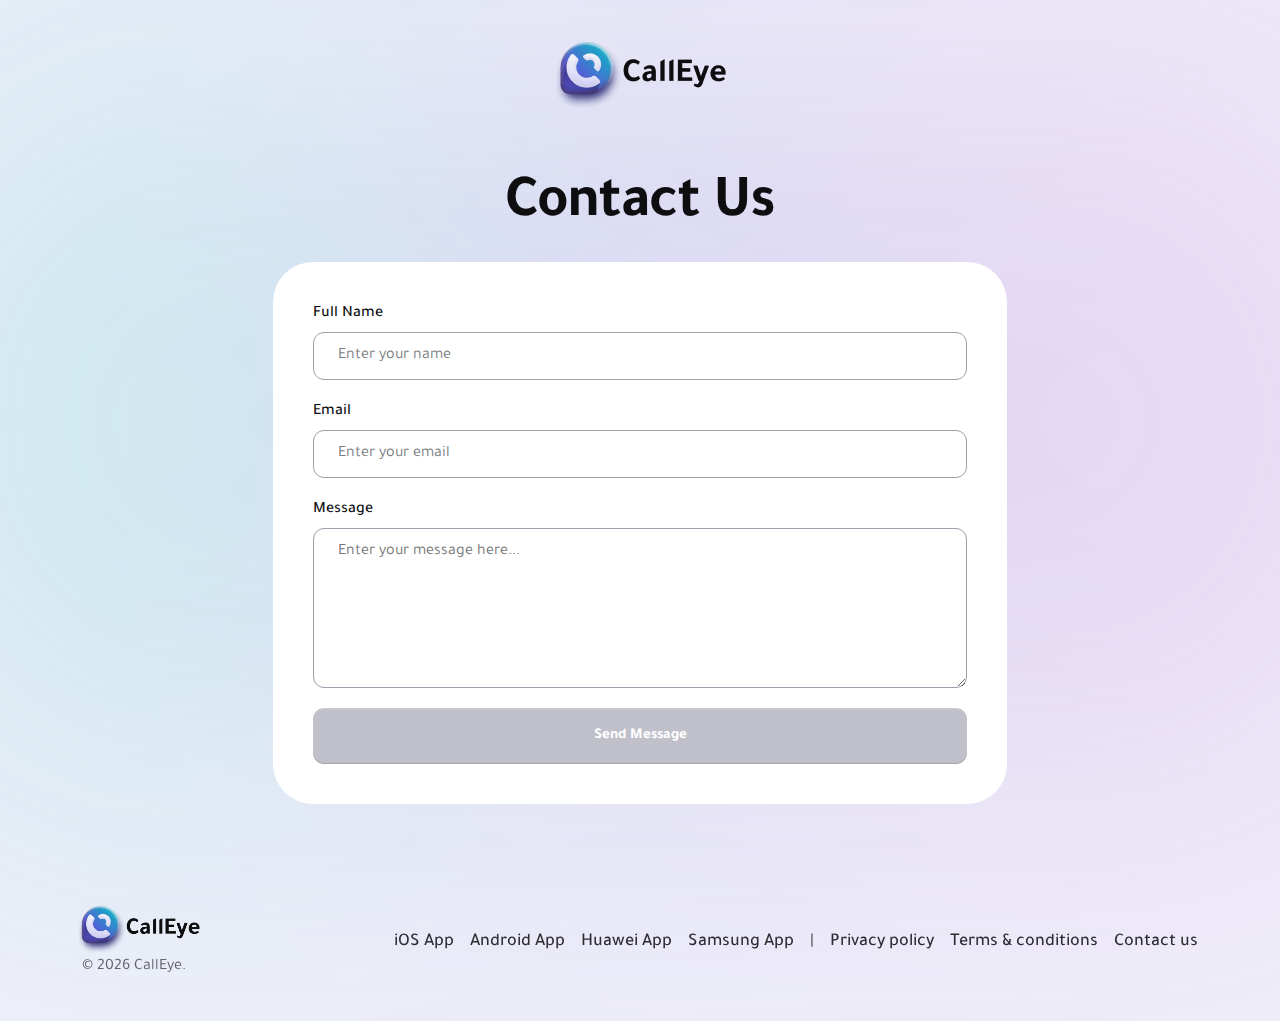
==== commit 76e832ab: "finished contact us page" ====
--- a/contactus.html
+++ b/contactus.html
@@ -24,100 +24,139 @@
   <link rel="stylesheet" href="css/contact.css" />
 </head>
 
-<body>
+<body class="pp-page">
   <!-- Start Header -->
-  <header class="search-header">
-    <div data-load="includes/header.html"></div>
-  </header>
+  <div class="pp-wrapper">
+    <header class="pp-header">
+      <nav class="text-center">
+        <a href="/" class="logo"><img height="70" src="imgs/logo.png" alt="logo"></a>
+      </nav>
+    </header>
 
-  <div class="contactus-content">
-    <div class="contact-us">
-      <div class="container">
-        <h1>Contact Us</h1>
-        <p>Please fill out these fields and let us know how we can help?</p>
-      </div>
+    <div class="banner-gradient-bg">
+      <div class="circle one"></div>
+      <div class="circle two"></div>
+      <div class="circle three"></div>
     </div>
 
-    <div class="contact-form">
-      <div class="container">
-        <div class="row">
-          <div class="col-md-10 col-lg-9 col-xl-8 m-auto">
-            <div class="contact-form-content">
-              <form id="myform" class="form-contact">
-                <div class="form-group">
-                  <label for="reason">Select a reason</label>
-                  <select name="reason" id="reason">
-                    <option value="new-feature">I’d like to request a new feature</option>
-                    <option value="have-quesiton">I have a question</option>
-                    <option value="feedback">I have feedback on the app</option>
-                    <option value="not-working">Something not working</option>
-                    <option value="payment">Payment</option>
-                    <option value="else">Something else</option>
-                  </select>
-                </div>
-                <div class="form-group">
-                  <label for="name">Name</label>
-                  <input type="text" id="name" placeholder="Enter your name" required />
-                </div>
-                <div class="form-group">
-                  <label for="email">Email Address</label>
-                  <input type="email" id="email" name="email" placeholder="Enter your email" required />
-                </div>
-                <div class="form-group">
-                  <label for="msg">Message</label>
-                  <textarea name="msg" id="msg" placeholder="Enter your message here..." required></textarea>
-                </div>
-                <button type="submit" class="main-btn">Send Message</button>
-              </form>
+    <div class="contactus-content">
+      <div class="contact-us">
+        <div class="container">
+          <h1>Contact Us</h1>
+        </div>
+      </div>
+
+      <div class="contact-form">
+        <div class="container">
+          <div class="row">
+            <div class="col-md-10 col-lg-9 col-xl-8 m-auto">
+
+              <!-- Contact form content -->
+              <div class="contact-form-content">
+                <form id="myform" class="form-contact">
+                  <div class="form-group">
+                    <label for="name">Full Name</label>
+                    <input type="text" id="name" placeholder="Enter your name" required />
+                  </div>
+                  <div class="form-group">
+                    <label for="email">Email</label>
+                    <input type="email" id="email" name="email" placeholder="Enter your email" required />
+                  </div>
+                  <div class="form-group">
+                    <label for="msg">Message</label>
+                    <textarea name="msg" id="msg" placeholder="Enter your message here..." required></textarea>
+                  </div>
+                  <button type="submit" id="submit" disabled class="main-btn">Send Message</button>
+                </form>
 
 
+              </div>
+
+              <!-- Success Message sent! -->
+              <div class="message-sent text-center">
+                <div class="content">
+                  <div class="icon d-flex justify-content-center">
+                    <svg width="73" height="73" viewBox="0 0 73 73" fill="none" xmlns="http://www.w3.org/2000/svg">
+                      <circle cx="36.8096" cy="36.8427" r="36" fill="#00C7BE" />
+                      <path d="M47.8868 28.5353L32.656 43.7661L25.7329 36.843" stroke="white" stroke-width="2.76929"
+                        stroke-linecap="round" stroke-linejoin="round" />
+                    </svg>
+
+                  </div>
+                  <h3>Message sent!</h3>
+                  <p>Thanks for contacting. We received your email, we will do our best to get back to you as soon as
+                    possible.</p>
+
+                </div>
+
+              </div>
             </div>
           </div>
         </div>
       </div>
     </div>
+
+
+
+    <!-- Footer -->
+    <footer class="pp-footer">
+      <div class="container">
+        <div class="row align-items-center">
+          <div class="col-md-4 col-lg-2">
+            <div class="footer-col">
+              <div>
+                <a href="/" class="logo d-block">
+                  <img height="50" class="d-block" src="imgs/logo-footer2x.png" alt="CallEye logo" />
+                </a>
+              </div>
+              <p class="copyright">&copy;
+                <script>
+                  document.write(new Date().getFullYear());
+                </script> CallEye.
+              </p>
+            </div>
+          </div>
+          <div class="col-md-8 col-lg-10">
+            <div class="footer-menu">
+              <ul>
+                <li><a href="#">iOS App</a></li>
+                <li><a href="#">Android App</a></li>
+                <li><a href="#">Huawei App</a></li>
+                <li><a href="#">Samsung App</a></li>
+                <li class="d-none d-lg-flex">|</li>
+              </ul>
+              <ul>
+                <li><a href="#">Privacy policy</a></li>
+                <li><a href="#">Terms & conditions</a></li>
+                <li><a href="#">Contact us</a></li>
+              </ul>
+            </div>
+          </div>
+        </div>
+      </div>
+    </footer>
   </div>
 
-  <div class="message-sent text-center">
-    <div class="icon d-flex justify-content-center">
-      <svg width="96" height="96" viewBox="0 0 96 96" fill="none" xmlns="http://www.w3.org/2000/svg">
-        <rect width="96" height="96" rx="48" fill="#15CF74" />
-        <path
-          d="M43.7202 59.9998C43.4459 59.9989 43.1748 59.9417 42.9237 59.8316C42.6725 59.7215 42.4467 59.5609 42.2602 59.3598L32.5402 49.0198C32.1768 48.6326 31.9822 48.1169 31.9991 47.5862C32.0159 47.0555 32.243 46.5532 32.6302 46.1898C33.0174 45.8265 33.5331 45.6318 34.0638 45.6487C34.5945 45.6656 35.0968 45.8926 35.4602 46.2798L43.7002 55.0598L60.5202 36.6598C60.6909 36.4473 60.9032 36.2719 61.1442 36.1443C61.3851 36.0168 61.6496 35.9399 61.9213 35.9184C62.1931 35.8968 62.4664 35.931 62.7244 36.0189C62.9825 36.1068 63.2199 36.2465 63.4219 36.4295C63.624 36.6125 63.7866 36.8348 63.8996 37.0829C64.0126 37.331 64.0737 37.5995 64.0792 37.8721C64.0846 38.1447 64.0343 38.4154 63.9313 38.6678C63.8283 38.9202 63.6748 39.1489 63.4802 39.3398L45.2002 59.3398C45.0155 59.5445 44.7904 59.7088 44.5392 59.8224C44.2879 59.936 44.0159 59.9964 43.7402 59.9998H43.7202Z"
-          fill="white" />
-      </svg>
-
-    </div>
-    <h3 class="section-title">Message Sent!</h3>
-    <p>Your message has been sent successfully. Please set tight while we review your message and get back
-      to
-      you ASAP.</p>
-
-    <div class="buttons d-flex justify-content-center gap-16 mt-4">
-      <a class="app_btn secondary_bg d-flex justify-content-center" href="/contactus.html">Contact Us</a>
-      <a class="app_btn primary_bg d-flex justify-content-center" href="/search.html">Go to Search Page Now!</a>
-    </div>
-  </div>
-
-  <!-- Footer -->
-  <footer class="bg-white">
-    <div data-load="includes/footer.html"></div>
-  </footer>
 
   <script src="js/main.js"></script>
-  <script src="js/select2.min.js"></script>
   <script src="js/jquery.validate.min.js"></script>
+
   <script>
     $(document).ready(function () {
-      $('#reason').select2({
-        minimumResultsForSearch: Infinity
+
+      $('input,textarea').on('blur keyup', function () {
+        if ($("#myform").valid()) {
+          $('#submit').prop('disabled', false);
+        } else {
+          $('#submit').prop('disabled', 'disabled');
+        }
       });
 
       $("#myform").validate({
         submitHandler: function (form) {
           $(window).scrollTop(0);
           $('.message-sent').show()
-          $('.contactus-content').hide()
+          $('.contact-form-content').hide()
           setTimeout(() => form.submit(), 2000);
         }
       });
--- a/css/contact.css
+++ b/css/contact.css
@@ -1966,7 +1966,7 @@
   font-style: normal;
   position: relative;
   overflow-x: hidden;
-  color: #242427;
+  color: #2d2d32;
   background-color: #fff;
   font-family: "Tajawal", sans-serif;
   line-height: 160%;
@@ -1974,7 +1974,7 @@
 
 a {
   text-decoration: none;
-  color: #242427;
+  color: #2d2d32;
 }
 
 h1,
@@ -1985,6 +1985,7 @@
 h6 {
   font-weight: 700;
   line-height: 120%;
+  color: #0e0e11;
 }
 
 .hidden {
@@ -1993,7 +1994,7 @@
 
 p,
 li {
-  color: #474c4d;
+  color: #2d2d32;
   line-height: 170%;
 }
 
@@ -2038,20 +2039,7 @@
 
 button {
   cursor: pointer;
-}
-
-.section {
-  padding: 100px 0;
-}
-@media (min-width: 768px) and (max-width: 1200px) {
-  .section {
-    padding: 60px 0;
-  }
-}
-@media (max-width: 767px) {
-  .section {
-    padding: 50px 0;
-  }
+  border: 0;
 }
 
 .section-title {
@@ -2097,277 +2085,197 @@
   font-weight: 600;
 }
 
-button {
-  border: 0;
-}
-
-header {
-  margin-top: 40px;
-}
-
-footer {
-  padding-top: 80px;
-}
-@media (max-width: 767px) {
-  footer {
-    padding-top: 50px;
-  }
-}
-@media (min-width: 768px) and (max-width: 991px) {
-  footer .footer-col {
-    margin-bottom: 40px;
-  }
-}
-@media (max-width: 767px) {
-  footer .footer-col:not(.last) {
-    margin-bottom: 40px;
-  }
-}
-@media (min-width: 992px) {
-  footer .footer-col {
-    width: fit-content;
-    margin: auto;
-  }
-}
-footer .footer-col h5 {
-  margin-bottom: 40px;
-  font-weight: 600;
-  font-size: 19px;
-  line-height: 30px;
-  min-height: 40px;
+.pp-page {
+  background-color: #f0eff9;
+}
+
+.pp-wrapper {
+  overflow-x: hidden;
+  position: relative;
+  min-height: 100vh;
+}
+
+.banner-gradient-bg {
   display: flex;
   align-items: center;
-}
-@media (min-width: 768px) and (max-width: 991px) {
-  footer .footer-col h5 {
-    margin-bottom: 20px;
-  }
+  justify-content: center;
+  position: absolute;
+  top: 0;
+  width: 100%;
+  opacity: 0.2;
+  filter: blur(216px);
+  z-index: 0;
 }
 @media (max-width: 767px) {
-  footer .footer-col h5 {
-    margin-bottom: 10px;
-    font-size: 17px;
-  }
-}
-footer .footer-col h5 ~ p {
-  font-size: 20px;
-}
-@media (min-width: 768px) and (max-width: 1200px) {
-  footer .footer-col h5 ~ p {
+  .banner-gradient-bg {
+    filter: blur(62px);
+  }
+}
+
+.banner-gradient-bg .circle {
+  width: 33.33%;
+  height: 841px;
+  border-radius: 50%;
+  position: absolute;
+  top: 0;
+}
+@media (max-width: 500px) {
+  .banner-gradient-bg .circle {
+    height: 243px;
+    width: 243px;
+  }
+}
+@media (min-width: 501px) and (max-width: 800px) {
+  .banner-gradient-bg .circle {
+    height: 500px;
+    width: 500px;
+  }
+}
+
+.banner-gradient-bg .one {
+  background: #00c7be;
+  left: -6.7%;
+}
+@media (max-width: 767px) {
+  .banner-gradient-bg .one {
+    left: -30%;
+  }
+}
+
+.banner-gradient-bg .two {
+  background: #5856d6;
+  left: 50%;
+  transform: translateX(-50%);
+}
+
+.banner-gradient-bg .three {
+  background: #af52de;
+  right: -6.7%;
+}
+@media (max-width: 767px) {
+  .banner-gradient-bg .three {
+    right: -30%;
+  }
+}
+
+.pp-header {
+  padding-top: 40px;
+  position: relative;
+  z-index: 1;
+}
+.pp-header .logo {
+  display: flex;
+  justify-content: center;
+}
+@media (max-width: 767px) {
+  .pp-header {
+    padding-top: 20px;
+  }
+  .pp-header img {
+    height: 45px;
+  }
+}
+
+.pp-footer {
+  padding-bottom: 40px;
+  padding-top: 100px;
+  position: sticky;
+  top: 100%;
+}
+@media (max-width: 991px) {
+  .pp-footer {
+    padding-top: 50px;
+  }
+}
+.pp-footer .logo {
+  margin-left: -5px;
+}
+.pp-footer .copyright {
+  color: #62626b;
+}
+.pp-footer .footer-menu {
+  display: flex;
+  justify-content: flex-end;
+  flex-wrap: wrap;
+  gap: 16px;
+}
+@media (max-width: 991px) {
+  .pp-footer .footer-menu {
+    justify-content: flex-start;
+  }
+}
+.pp-footer .footer-menu ul {
+  display: flex;
+  gap: 16px;
+}
+@media (max-width: 991px) {
+  .pp-footer .footer-menu ul {
+    flex-direction: column;
+    gap: 5px;
+    flex: 1;
+  }
+}
+.pp-footer .footer-menu a {
+  font-weight: 500;
+  transition: 0.2s;
+}
+@media (min-width: 1200px) {
+  .pp-footer .footer-menu a {
     font-size: 18px;
   }
 }
+.pp-footer .footer-menu a:hover {
+  opacity: 0.8;
+}
 @media (max-width: 767px) {
-  footer .footer-col h5 ~ p {
-    font-size: 15px;
-  }
-}
-footer .footer-col ul li {
-  margin-bottom: 15px;
-  font-weight: 600;
-  font-size: 18px;
-}
-footer .footer-col ul li p {
-  opacity: 0.6;
-}
-@media (max-width: 767px) {
-  footer .footer-col ul li {
-    font-size: 15px;
-    margin-bottom: 12px;
-  }
-}
-footer .footer-col ul li a {
-  color: #474c4d;
-  transition: all 0.2s ease-in-out;
-}
-footer .footer-col ul li a:hover {
-  text-decoration: underline;
-  color: #2c2ffe;
-}
-footer .footer-bottom {
-  border-top: 1px solid #eeeef5;
-  padding: 25px 0;
-  margin-top: 55px;
-}
-@media (min-width: 768px) and (max-width: 991px) {
-  footer .footer-bottom {
-    margin-top: 0;
-  }
-}
-@media (max-width: 767px) {
-  footer .footer-bottom {
-    padding: 20px 0;
-    margin-top: 20px;
-  }
-}
-footer .footer-bottom .copyright {
-  font-weight: 600;
-  font-size: 18px;
-}
-@media (max-width: 767px) {
-  footer .footer-bottom .copyright {
-    font-size: 15px;
-  }
-}
-@media (max-width: 767px) {
-  footer .footer-bottom .social-icons-parent {
-    padding-bottom: 20px;
-    margin-bottom: 20px;
-    border-bottom: 1px solid #eeeef5;
-    justify-content: space-between;
-  }
-}
-@media (min-width: 768px) {
-  footer .footer-bottom .social-icons-parent {
-    justify-content: flex-end;
-  }
-}
-footer .footer-bottom #lang-dropdown2 {
-  margin-left: 16px;
+  .pp-footer .footer-col {
+    margin-bottom: 30px;
+  }
+}
+
+.contact-us {
+  text-align: center;
   position: relative;
-}
-footer .footer-bottom .social-icons {
-  justify-content: flex-end;
-}
-footer .footer-bottom .social-icons > li {
-  position: relative;
-}
-footer .footer-bottom .social-icons > li:not(:last-of-type) {
-  margin-right: 15px;
-}
-@media (max-width: 767px) {
-  footer .footer-bottom .social-icons > li:not(:last-of-type) {
-    margin-right: 8px;
-  }
-}
-footer .footer-bottom .social-icons > li > a {
-  width: 36px;
-  height: 36px;
-  border-radius: 50%;
-  background: rgba(0, 0, 0, 0.08);
-  display: flex;
-  transition: 0.2s ease-in-out;
-}
-footer .footer-bottom .social-icons > li > a:hover {
-  background: rgba(0, 0, 0, 0.1);
-}
-footer .footer-bottom .social-icons > li > a svg {
-  margin: auto;
-}
-footer .footer-bottom .social-icons > li > a svg.twitter-x {
-  width: 12px;
-  height: 12px;
-}
-footer .footer-bottom .social-icons > li > a svg path {
-  fill: #000;
-}
-
-body.rtl footer .footer-bottom #lang-dropdown2 {
-  margin-left: 0;
-  margin-right: 16px;
-}
-body.rtl footer .footer-bottom .social-icons > li:not(:last-of-type) {
-  margin-right: 0;
-  margin-left: 15px;
-}
-@media (min-width: 768px) and (max-width: 991px) {
-  body.rtl footer .footer-bottom .copyright {
-    font-size: 15px;
-  }
-}
-
-.contact-us {
-  padding: 60px 0 200px;
-  background: #ecfbff;
+  z-index: 1;
+}
+.contact-us h1 {
+  font-size: 60px;
   text-align: center;
-}
-@media (max-width: 991px) {
-  .contact-us {
-    padding: 40px 0 180px;
-  }
-}
-.contact-us h1 {
-  font-size: 48px;
-  text-align: center;
-  color: #242427;
-  margin-bottom: 16px;
+  letter-spacing: -1.28px;
+  margin: 60px 0 20px;
 }
 @media (min-width: 768px) and (max-width: 991px) {
   .contact-us h1 {
-    font-size: 32px;
-    margin-bottom: 10px;
+    font-size: 40px;
+    margin: 40px 0 20px;
   }
 }
 @media (max-width: 767px) {
   .contact-us h1 {
-    font-size: 24px;
-    margin-bottom: 8px;
-  }
-}
-.contact-us p {
-  font-weight: 400;
-  font-size: 24px;
-  line-height: 38px;
-  text-align: center;
-  color: #474c4d;
-}
-@media (min-width: 768px) and (max-width: 991px) {
-  .contact-us p {
-    font-size: 20px;
-  }
-}
-@media (max-width: 767px) {
-  .contact-us p {
-    font-size: 17px;
-    line-height: 27px;
-    padding: 0 24px;
-  }
-}
-
-.contact-form {
-  margin-top: -150px;
-  padding-bottom: 100px;
-}
-@media (min-width: 768px) and (max-width: 991px) {
-  .contact-form {
-    padding-bottom: 40px;
-  }
-}
-@media (max-width: 767px) {
-  .contact-form {
-    padding-bottom: 20px;
-  }
-}
+    font-size: 28px;
+    margin: 40px 0 20px;
+  }
+}
+
 .contact-form .contact-form-content {
   background: #ffffff;
-  box-shadow: 0px 33px 90px rgba(76, 76, 108, 0.1);
-  border-radius: 25px;
-  padding: 60px;
-}
-@media (min-width: 768px) and (max-width: 991px) {
-  .contact-form .contact-form-content {
-    padding: 40px;
-  }
+  border-radius: 40px;
+  padding: 40px;
 }
 @media (max-width: 767px) {
   .contact-form .contact-form-content {
     padding: 24px 20px;
+    border-radius: 24px;
   }
 }
 .contact-form .form-group {
-  margin-bottom: 24px;
-}
-@media (max-width: 767px) {
-  .contact-form .form-group {
-    margin-bottom: 20px;
-  }
+  margin-bottom: 20px;
 }
 .contact-form label {
-  font-weight: 400;
-  font-size: 15px;
+  font-weight: 500;
   line-height: 25px;
-  color: #242427;
-  margin-bottom: 10px;
+  color: #0e0e11;
+  margin-bottom: 5px;
   display: block;
 }
 @media (max-width: 767px) {
@@ -2378,30 +2286,22 @@
 .contact-form input,
 .contact-form textarea {
   background: #ffffff;
-  border: 1px solid #d7dee0;
-  box-shadow: 0px 3px 6px rgba(76, 76, 108, 0.06);
-  border-radius: 7px;
-  padding: 16px 24px;
-  font-weight: 600;
-  font-size: 15px;
+  border: 1px solid #9e9eab;
+  border-radius: 11px;
+  padding: 11px 24px;
+  font-weight: 500;
+  font-size: 16px;
   line-height: 24px;
-  color: #242427;
+  color: #0e0e11;
   width: 100%;
   display: block;
   outline: none;
   transition: 0.2s;
 }
-@media (max-width: 767px) {
-  .contact-form input,
-.contact-form textarea {
-    padding: 11px 20px;
-  }
-}
 .contact-form input:hover, .contact-form input:focus,
 .contact-form textarea:hover,
 .contact-form textarea:focus {
   border: 1px solid #b9c3c7;
-  box-shadow: 0px 3px 9px rgba(76, 76, 108, 0.1);
 }
 .contact-form input::placeholder,
 .contact-form textarea::placeholder {
@@ -2422,6 +2322,12 @@
   padding: 14px;
   color: #ffffff;
   width: 100%;
+  border-radius: 11px;
+  box-shadow: 0px -1px 1px 0px rgba(0, 0, 0, 0.15) inset, 0px 1px 2px 0px rgba(255, 255, 255, 0.25) inset;
+  background: #5856d6;
+}
+.contact-form button:disabled {
+  background: #c0c0cb;
 }
 @media (max-width: 767px) {
   .contact-form button {
@@ -2437,7 +2343,7 @@
   font-weight: 600;
   font-size: 13px;
   line-height: 16px;
-  margin-top: 10px;
+  margin: 5px 0 0;
   display: none;
   align-items: center;
 }
@@ -2451,16 +2357,22 @@
 }
 
 .message-sent {
-  max-width: 600px;
-  margin: auto;
-  padding: 120px 30px;
   display: none;
+  position: relative;
+  z-index: 1;
+  border-radius: 40px;
+  background: #fff;
+  padding: 60px 0;
 }
 @media (max-width: 991px) {
   .message-sent {
-    padding: 50px 30px;
-    max-width: 500px;
-  }
+    padding: 40px 20px;
+    border-radius: 24px;
+  }
+}
+.message-sent .content {
+  max-width: 560px;
+  margin: auto;
 }
 @media (max-width: 991px) {
   .message-sent .icon svg {
@@ -2469,35 +2381,19 @@
   }
 }
 .message-sent h3 {
-  margin: 40px 0 16px;
+  margin: 30px 0 20px;
+  font-size: 28px;
 }
 @media (max-width: 991px) {
   .message-sent h3 {
     margin: 16px 0;
+    font-size: 22px;
   }
 }
 .message-sent p {
-  color: #474c4d;
+  color: #2d2d32;
   text-align: center;
-  font-family: Cairo;
-  font-size: 24px;
-  line-height: 38px; /* 158.333% */
-}
-@media (min-width: 768px) and (max-width: 991px) {
-  .message-sent p {
-    font-size: 18px;
-    line-height: 24px;
-  }
-}
-@media (max-width: 767px) {
-  .message-sent p {
-    font-size: 16px;
-    line-height: 24px;
-  }
-}
-@media (max-width: 767px) {
-  .message-sent .buttons {
-    flex-direction: column;
-  }
+  font-size: 20px;
+  line-height: 150%;
 }
 /*# sourceMappingURL=contact.css.map */
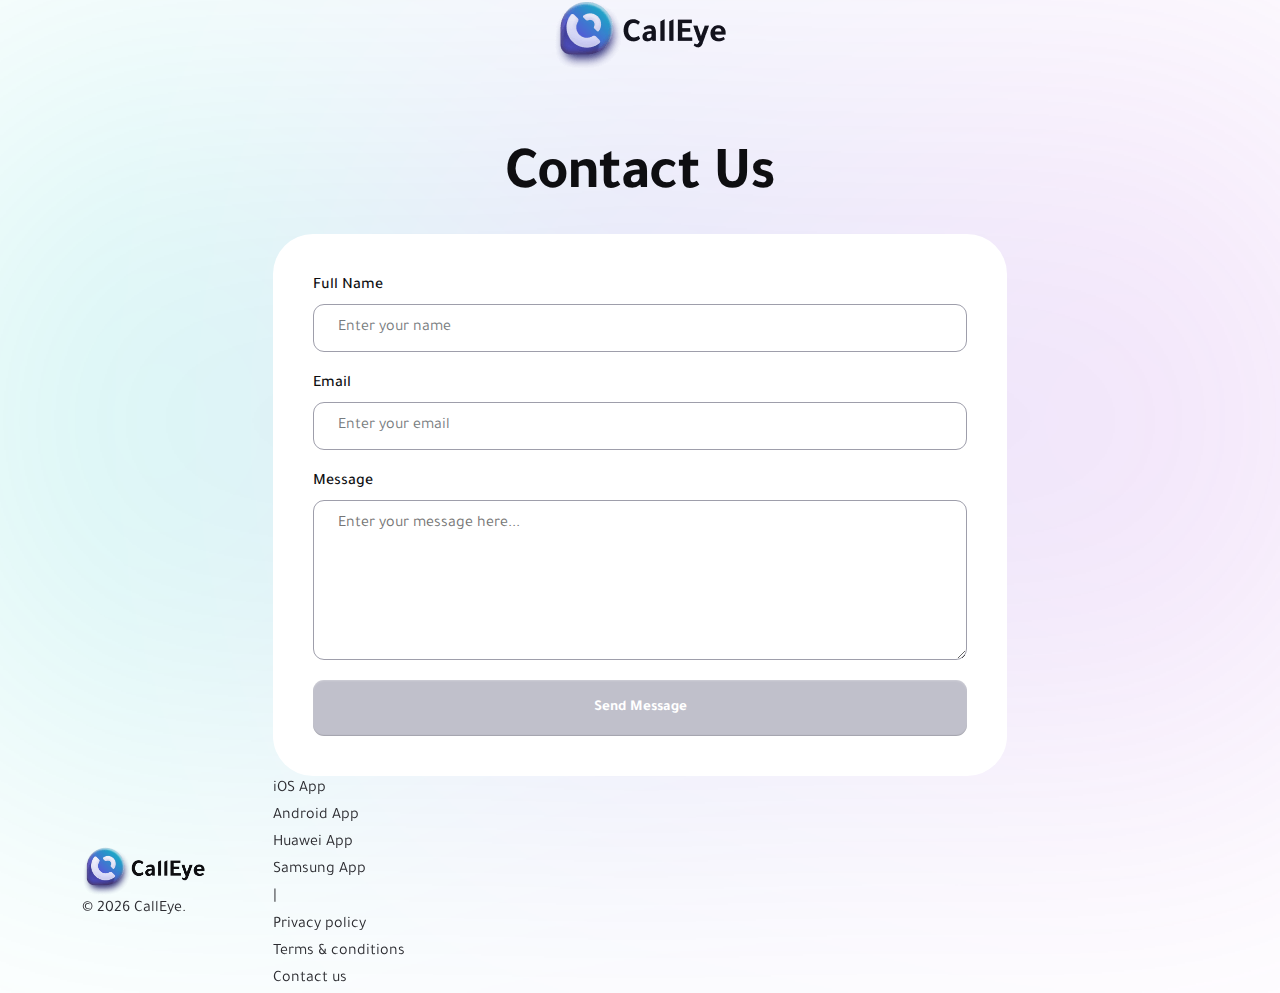
==== commit 5111c014: "working on reset password page" ====
--- a/contactus.html
+++ b/contactus.html
@@ -24,10 +24,10 @@
   <link rel="stylesheet" href="css/contact.css" />
 </head>
 
-<body class="pp-page">
+<body>
   <!-- Start Header -->
-  <div class="pp-wrapper">
-    <header class="pp-header">
+  <div class="wrapper">
+    <header>
       <nav class="text-center">
         <a href="/" class="logo"><img height="70" src="imgs/logo.png" alt="logo"></a>
       </nav>
@@ -99,7 +99,7 @@
 
 
     <!-- Footer -->
-    <footer class="pp-footer">
+    <footer>
       <div class="container">
         <div class="row align-items-center">
           <div class="col-md-4 col-lg-2">
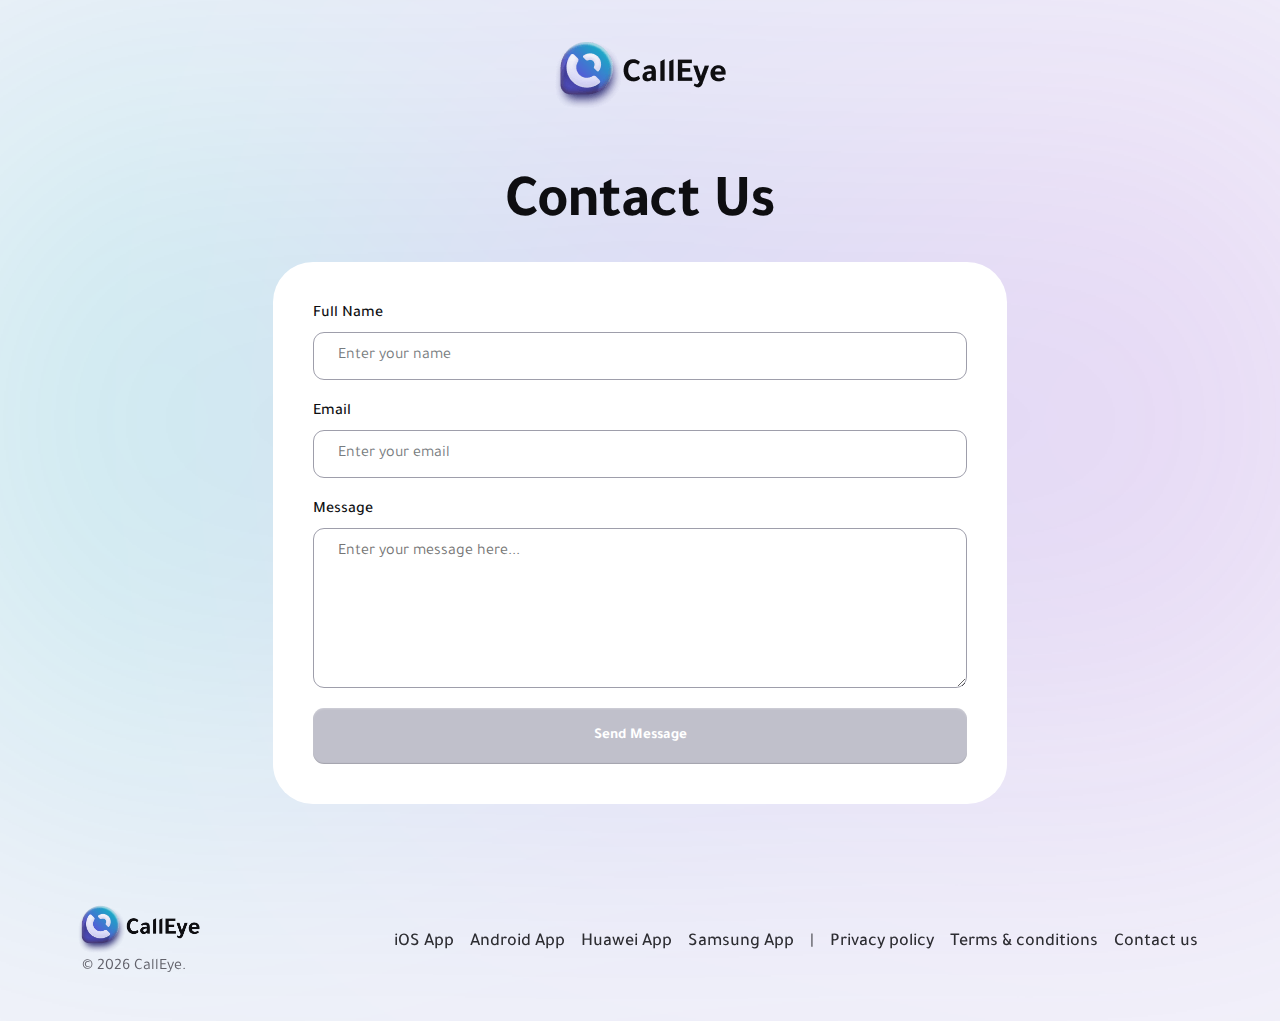
==== commit 965819a6: "finished reset password page" ====
--- a/contactus.html
+++ b/contactus.html
@@ -138,7 +138,7 @@
   </div>
 
 
-  <script src="js/main.js"></script>
+  <script src="js/jquery.min.js"></script>
   <script src="js/jquery.validate.min.js"></script>
 
   <script>
--- a/css/contact.css
+++ b/css/contact.css
@@ -1295,27 +1295,42 @@
 }
 
 @media (min-width: 576px) {
-  .container-sm, .container {
+  .container-sm,
+.container {
     max-width: 540px;
   }
 }
 @media (min-width: 768px) {
-  .container-md, .container-sm, .container {
+  .container-md,
+.container-sm,
+.container {
     max-width: 720px;
   }
 }
 @media (min-width: 992px) {
-  .container-lg, .container-md, .container-sm, .container {
+  .container-lg,
+.container-md,
+.container-sm,
+.container {
     max-width: 960px;
   }
 }
 @media (min-width: 1200px) {
-  .container-xl, .container-lg, .container-md, .container-sm, .container {
+  .container-xl,
+.container-lg,
+.container-md,
+.container-sm,
+.container {
     max-width: 1140px;
   }
 }
 @media (min-width: 1400px) {
-  .container-xxl, .container-xl, .container-lg, .container-md, .container-sm, .container {
+  .container-xxl,
+.container-xl,
+.container-lg,
+.container-md,
+.container-sm,
+.container {
     max-width: 1320px;
   }
 }
@@ -1333,11 +1348,75 @@
   margin-left: -15px;
 }
 
-.col-1, .col-2, .col-3, .col-4, .col-5, .col-6, .col-7, .col-8, .col-9, .col-10, .col-11, .col-12, .col,
-.col-auto, .col-sm-1, .col-sm-2, .col-sm-3, .col-sm-4, .col-sm-5, .col-sm-6, .col-sm-7, .col-sm-8, .col-sm-9, .col-sm-10, .col-sm-11, .col-sm-12, .col-sm,
-.col-sm-auto, .col-md-1, .col-md-2, .col-md-3, .col-md-4, .col-md-5, .col-md-6, .col-md-7, .col-md-8, .col-md-9, .col-md-10, .col-md-11, .col-md-12, .col-md,
-.col-md-auto, .col-lg-1, .col-lg-2, .col-lg-3, .col-lg-4, .col-lg-5, .col-lg-6, .col-lg-7, .col-lg-8, .col-lg-9, .col-lg-10, .col-lg-11, .col-lg-12, .col-lg,
-.col-lg-auto, .col-xl-1, .col-xl-2, .col-xl-3, .col-xl-4, .col-xl-5, .col-xl-6, .col-xl-7, .col-xl-8, .col-xl-9, .col-xl-10, .col-xl-11, .col-xl-12, .col-xl,
+.col-1,
+.col-2,
+.col-3,
+.col-4,
+.col-5,
+.col-6,
+.col-7,
+.col-8,
+.col-9,
+.col-10,
+.col-11,
+.col-12,
+.col,
+.col-auto,
+.col-sm-1,
+.col-sm-2,
+.col-sm-3,
+.col-sm-4,
+.col-sm-5,
+.col-sm-6,
+.col-sm-7,
+.col-sm-8,
+.col-sm-9,
+.col-sm-10,
+.col-sm-11,
+.col-sm-12,
+.col-sm,
+.col-sm-auto,
+.col-md-1,
+.col-md-2,
+.col-md-3,
+.col-md-4,
+.col-md-5,
+.col-md-6,
+.col-md-7,
+.col-md-8,
+.col-md-9,
+.col-md-10,
+.col-md-11,
+.col-md-12,
+.col-md,
+.col-md-auto,
+.col-lg-1,
+.col-lg-2,
+.col-lg-3,
+.col-lg-4,
+.col-lg-5,
+.col-lg-6,
+.col-lg-7,
+.col-lg-8,
+.col-lg-9,
+.col-lg-10,
+.col-lg-11,
+.col-lg-12,
+.col-lg,
+.col-lg-auto,
+.col-xl-1,
+.col-xl-2,
+.col-xl-3,
+.col-xl-4,
+.col-xl-5,
+.col-xl-6,
+.col-xl-7,
+.col-xl-8,
+.col-xl-9,
+.col-xl-10,
+.col-xl-11,
+.col-xl-12,
+.col-xl,
 .col-xl-auto {
   position: relative;
   width: 100%;
@@ -1373,86 +1452,6 @@
 .order-5 {
   -ms-flex-order: 5;
   order: 5;
-}
-
-.offset-1 {
-  margin-left: 8.333333%;
-}
-
-.offset-2 {
-  margin-left: 16.666667%;
-}
-
-.col-1 {
-  -ms-flex: 0 0 8.333333%;
-  flex: 0 0 8.333333%;
-  max-width: 8.333333%;
-}
-
-.col-2 {
-  -ms-flex: 0 0 16.666667%;
-  flex: 0 0 16.666667%;
-  max-width: 16.666667%;
-}
-
-.col-3 {
-  -ms-flex: 0 0 25%;
-  flex: 0 0 25%;
-  max-width: 25%;
-}
-
-.col-4 {
-  -ms-flex: 0 0 33.333333%;
-  flex: 0 0 33.333333%;
-  max-width: 33.333333%;
-}
-
-.col-5 {
-  -ms-flex: 0 0 41.666667%;
-  flex: 0 0 41.666667%;
-  max-width: 41.666667%;
-}
-
-.col-6 {
-  -ms-flex: 0 0 50%;
-  flex: 0 0 50%;
-  max-width: 50%;
-}
-
-.col-7 {
-  -ms-flex: 0 0 58.333333%;
-  flex: 0 0 58.333333%;
-  max-width: 58.333333%;
-}
-
-.col-8 {
-  -ms-flex: 0 0 66.666667%;
-  flex: 0 0 66.666667%;
-  max-width: 66.666667%;
-}
-
-.col-9 {
-  -ms-flex: 0 0 75%;
-  flex: 0 0 75%;
-  max-width: 75%;
-}
-
-.col-10 {
-  -ms-flex: 0 0 83.333333%;
-  flex: 0 0 83.333333%;
-  max-width: 83.333333%;
-}
-
-.col-11 {
-  -ms-flex: 0 0 91.666667%;
-  flex: 0 0 91.666667%;
-  max-width: 91.666667%;
-}
-
-.col-12 {
-  -ms-flex: 0 0 100%;
-  flex: 0 0 100%;
-  max-width: 100%;
 }
 
 @media (min-width: 768px) {
@@ -1549,18 +1548,6 @@
     -ms-flex-order: 4;
     order: 4;
   }
-  .offset-md-0 {
-    margin-left: 0;
-  }
-  .offset-md-1 {
-    margin-left: 8.333333%;
-  }
-  .offset-md-2 {
-    margin-left: 16.666667%;
-  }
-  .offset-md-3 {
-    margin-left: 25%;
-  }
 }
 @media (min-width: 992px) {
   .col-lg {
@@ -1656,21 +1643,6 @@
     -ms-flex-order: 4;
     order: 4;
   }
-  .offset-lg-0 {
-    margin-left: 0;
-  }
-  .offset-lg-1 {
-    margin-left: 8.333333%;
-  }
-  .offset-lg-2 {
-    margin-left: 16.666667%;
-  }
-  .offset-lg-3 {
-    margin-left: 25%;
-  }
-  .offset-lg-4 {
-    margin-left: 33.333333%;
-  }
 }
 @media (min-width: 1200px) {
   .col-xl {
@@ -1766,193 +1738,13 @@
     -ms-flex-order: 4;
     order: 4;
   }
-  .offset-xl-0 {
-    margin-left: 0;
-  }
-  .offset-xl-1 {
-    margin-left: 8.333333%;
-  }
-  .offset-xl-2 {
-    margin-left: 16.666667%;
-  }
-  .offset-xl-3 {
-    margin-left: 25%;
-  }
-  .offset-xl-4 {
-    margin-left: 33.333333%;
-  }
-}
-@media (min-width: 1400px) {
-  .col-xxl-1 {
-    flex: 0 0 auto;
-    width: 8.33333333%;
-  }
-  .col-xxl-2 {
-    flex: 0 0 auto;
-    width: 16.66666667%;
-  }
-  .col-xxl-3 {
-    flex: 0 0 auto;
-    width: 25%;
-  }
-  .col-xxl-4 {
-    flex: 0 0 auto;
-    width: 33.33333333%;
-  }
-  .col-xxl-5 {
-    flex: 0 0 auto;
-    width: 41.66666667%;
-  }
-  .col-xxl-6 {
-    flex: 0 0 auto;
-    width: 50%;
-  }
-  .col-xxl-7 {
-    flex: 0 0 auto;
-    width: 58.33333333%;
-  }
-  .col-xxl-8 {
-    flex: 0 0 auto;
-    width: 66.66666667%;
-  }
-  .col-xxl-9 {
-    flex: 0 0 auto;
-    width: 75%;
-  }
-  .col-xxl-10 {
-    flex: 0 0 auto;
-    width: 83.33333333%;
-  }
-  .col-xxl-11 {
-    flex: 0 0 auto;
-    width: 91.66666667%;
-  }
-  .col-xxl-12 {
-    flex: 0 0 auto;
-    width: 100%;
-  }
-}
-.text-left {
-  text-align: left !important;
-}
-
-.text-right {
-  text-align: right !important;
-}
-
+}
 .text-center {
   text-align: center !important;
 }
 
-@media (min-width: 768px) {
-  .text-md-left {
-    text-align: left !important;
-  }
-  .text-md-right {
-    text-align: right !important;
-  }
-  .text-md-center {
-    text-align: center !important;
-  }
-}
-@media (min-width: 992px) {
-  .text-lg-left {
-    text-align: left !important;
-  }
-  .text-lg-right {
-    text-align: right !important;
-  }
-  .text-lg-center {
-    text-align: center !important;
-  }
-}
-@media (min-width: 1200px) {
-  .text-xl-left {
-    text-align: left !important;
-  }
-  .text-xl-right {
-    text-align: right !important;
-  }
-  .text-xl-center {
-    text-align: center !important;
-  }
-}
-.text-lowercase {
-  text-transform: lowercase !important;
-}
-
-.text-uppercase {
-  text-transform: uppercase !important;
-}
-
-.text-capitalize {
-  text-transform: capitalize !important;
-}
-
-.font-weight-normal {
-  font-weight: 400 !important;
-}
-
-.font-weight-bold {
-  font-weight: 700 !important;
-}
-
-.text-white {
-  color: #fff !important;
-}
-
-.text-decoration-none {
-  text-decoration: none !important;
-}
-
-.text-decoration-underline {
-  text-decoration: underline !important;
-}
-
-.dropdown {
-  position: relative;
-}
-
-.bg-white {
-  background-color: #fff !important;
-}
-
-.bg-light {
-  background-color: #f4f6f7 !important;
-}
-
 label {
   display: inline-block;
-}
-
-.position-static {
-  position: static !important;
-}
-
-.flex-shrink-0 {
-  flex-shrink: 0;
-}
-
-.stretched-link {
-  position: absolute;
-  top: 0;
-  right: 0;
-  bottom: 0;
-  left: 0;
-  z-index: 3;
-  pointer-events: none;
-}
-
-.border {
-  border: 1px solid #dee2e6 !important;
-}
-
-.rounded {
-  border-radius: 0.25rem !important;
-}
-
-.rounded-circle {
-  border-radius: 50% !important;
 }
 
 * {
@@ -1967,7 +1759,7 @@
   position: relative;
   overflow-x: hidden;
   color: #2d2d32;
-  background-color: #fff;
+  background-color: #f2f2fa;
   font-family: "Tajawal", sans-serif;
   line-height: 160%;
 }
@@ -1988,10 +1780,6 @@
   color: #0e0e11;
 }
 
-.hidden {
-  display: none !important;
-}
-
 p,
 li {
   color: #2d2d32;
@@ -2001,18 +1789,6 @@
 ul {
   list-style: none;
   padding: 0;
-}
-
-.w-100 {
-  width: 100%;
-}
-
-.flex-shrink-0 {
-  flex-shrink: 0;
-}
-
-.flex-grow-1 {
-  flex-grow: 1;
 }
 
 button:focus,
@@ -2042,54 +1818,7 @@
   border: 0;
 }
 
-.section-title {
-  font-size: 48px;
-}
-@media (min-width: 992px) and (max-width: 1200px) {
-  .section-title {
-    font-size: 40px;
-  }
-}
-@media (min-width: 768px) and (max-width: 991px) {
-  .section-title {
-    font-size: 32px;
-  }
-}
-@media (max-width: 767px) {
-  .section-title {
-    font-size: 24px;
-  }
-}
-
-.gap-4 {
-  gap: 4px;
-}
-
-.gap-8 {
-  gap: 8px;
-}
-
-.gap-16 {
-  gap: 16px;
-}
-
-.position-relative {
-  position: relative;
-}
-
-.text-dark {
-  color: #242427;
-}
-
-.fw-600 {
-  font-weight: 600;
-}
-
-.pp-page {
-  background-color: #f0eff9;
-}
-
-.pp-wrapper {
+.wrapper {
   overflow-x: hidden;
   position: relative;
   min-height: 100vh;
@@ -2158,77 +1887,77 @@
   }
 }
 
-.pp-header {
+header {
   padding-top: 40px;
   position: relative;
   z-index: 1;
 }
-.pp-header .logo {
+header .logo {
   display: flex;
   justify-content: center;
 }
 @media (max-width: 767px) {
-  .pp-header {
+  header {
     padding-top: 20px;
   }
-  .pp-header img {
+  header img {
     height: 45px;
   }
 }
 
-.pp-footer {
+footer {
   padding-bottom: 40px;
   padding-top: 100px;
   position: sticky;
   top: 100%;
 }
 @media (max-width: 991px) {
-  .pp-footer {
+  footer {
     padding-top: 50px;
   }
 }
-.pp-footer .logo {
+footer .logo {
   margin-left: -5px;
 }
-.pp-footer .copyright {
+footer .copyright {
   color: #62626b;
 }
-.pp-footer .footer-menu {
+footer .footer-menu {
   display: flex;
   justify-content: flex-end;
   flex-wrap: wrap;
   gap: 16px;
 }
 @media (max-width: 991px) {
-  .pp-footer .footer-menu {
+  footer .footer-menu {
     justify-content: flex-start;
   }
 }
-.pp-footer .footer-menu ul {
+footer .footer-menu ul {
   display: flex;
   gap: 16px;
 }
 @media (max-width: 991px) {
-  .pp-footer .footer-menu ul {
+  footer .footer-menu ul {
     flex-direction: column;
     gap: 5px;
     flex: 1;
   }
 }
-.pp-footer .footer-menu a {
+footer .footer-menu a {
   font-weight: 500;
   transition: 0.2s;
 }
 @media (min-width: 1200px) {
-  .pp-footer .footer-menu a {
+  footer .footer-menu a {
     font-size: 18px;
   }
 }
-.pp-footer .footer-menu a:hover {
+footer .footer-menu a:hover {
   opacity: 0.8;
 }
 @media (max-width: 767px) {
-  .pp-footer .footer-col {
+  footer .footer-col {
     margin-bottom: 30px;
   }
 }
@@ -2392,8 +2121,12 @@
 }
 .message-sent p {
   color: #2d2d32;
-  text-align: center;
   font-size: 20px;
   line-height: 150%;
 }
+@media (max-width: 991px) {
+  .message-sent p {
+    font-size: 18px;
+  }
+}
 /*# sourceMappingURL=contact.css.map */
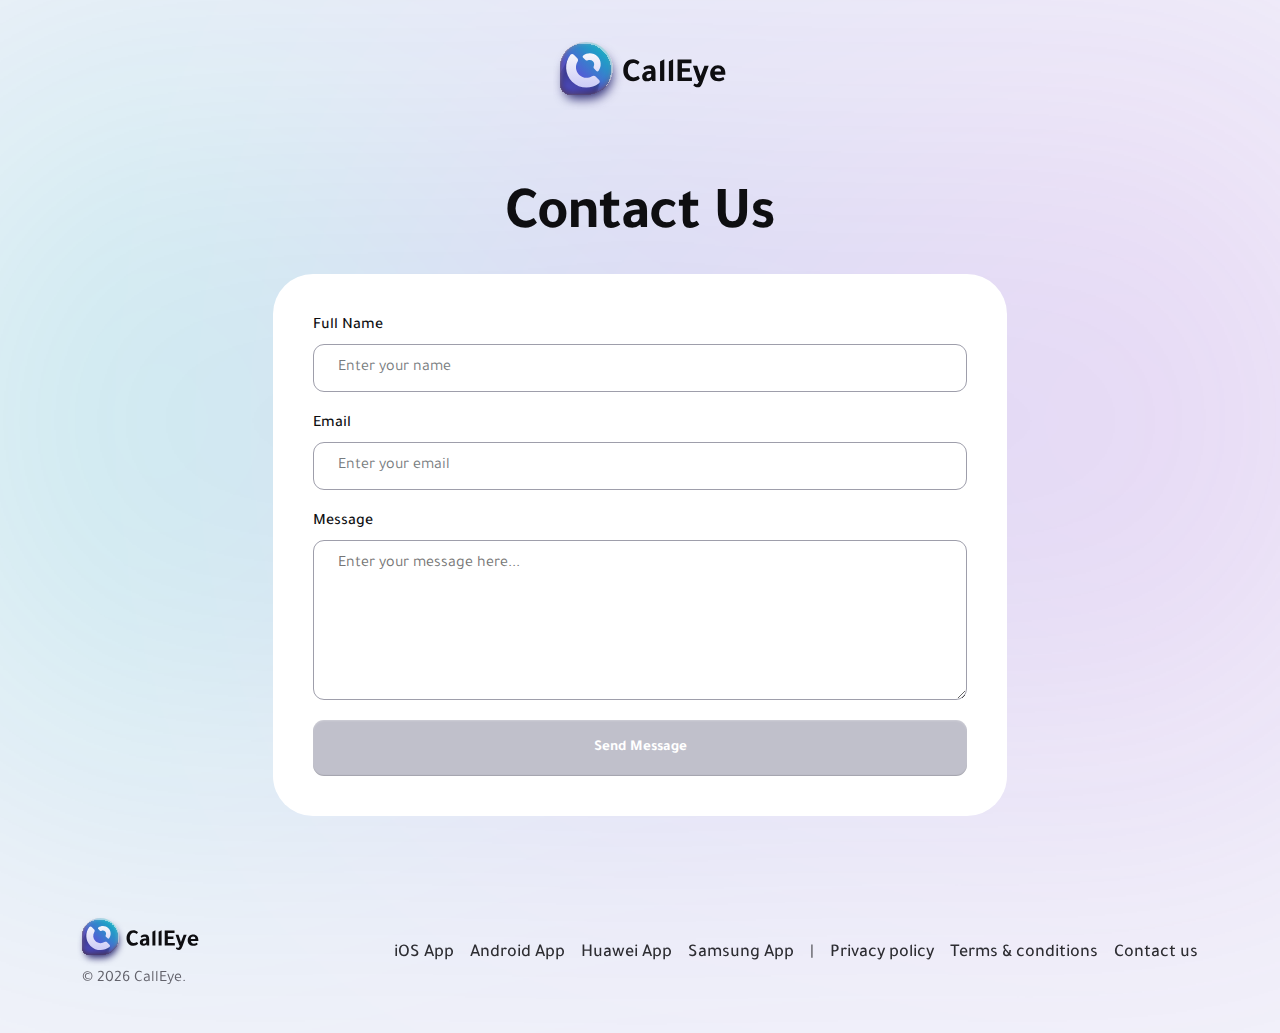
==== commit 3c798001: "finished edits on landing page and reset password page" ====
--- a/contactus.html
+++ b/contactus.html
@@ -29,7 +29,7 @@
   <div class="wrapper">
     <header>
       <nav class="text-center">
-        <a href="/" class="logo"><img height="70" src="imgs/logo.png" alt="logo"></a>
+        <a href="/" class="logo"><img height="70" src="imgs/logo.svg" alt="logo"></a>
       </nav>
     </header>
 
@@ -106,7 +106,7 @@
             <div class="footer-col">
               <div>
                 <a href="/" class="logo d-block">
-                  <img height="50" class="d-block" src="imgs/logo-footer2x.png" alt="CallEye logo" />
+                  <img height="50" class="d-block" src="imgs/logo-footer.svg" alt="CallEye logo" />
                 </a>
               </div>
               <p class="copyright">&copy;
@@ -126,9 +126,9 @@
                 <li class="d-none d-lg-flex">|</li>
               </ul>
               <ul>
-                <li><a href="#">Privacy policy</a></li>
-                <li><a href="#">Terms & conditions</a></li>
-                <li><a href="#">Contact us</a></li>
+                <li><a href="/privacy-policy.html">Privacy policy</a></li>
+                <li><a href="/terms-of-service.html">Terms & conditions</a></li>
+                <li><a href="/contactus.html">Contact us</a></li>
               </ul>
             </div>
           </div>
--- a/css/contact.css
+++ b/css/contact.css
@@ -1890,11 +1890,10 @@
 header {
   padding-top: 40px;
   position: relative;
-  z-index: 1;
+  z-index: 2;
 }
 header .logo {
-  display: flex;
-  justify-content: center;
+  display: inline-block;
 }
 @media (max-width: 767px) {
   header {
@@ -1954,7 +1953,7 @@
   }
 }
 footer .footer-menu a:hover {
-  opacity: 0.8;
+  color: #8280ed;
 }
 @media (max-width: 767px) {
   footer .footer-col {
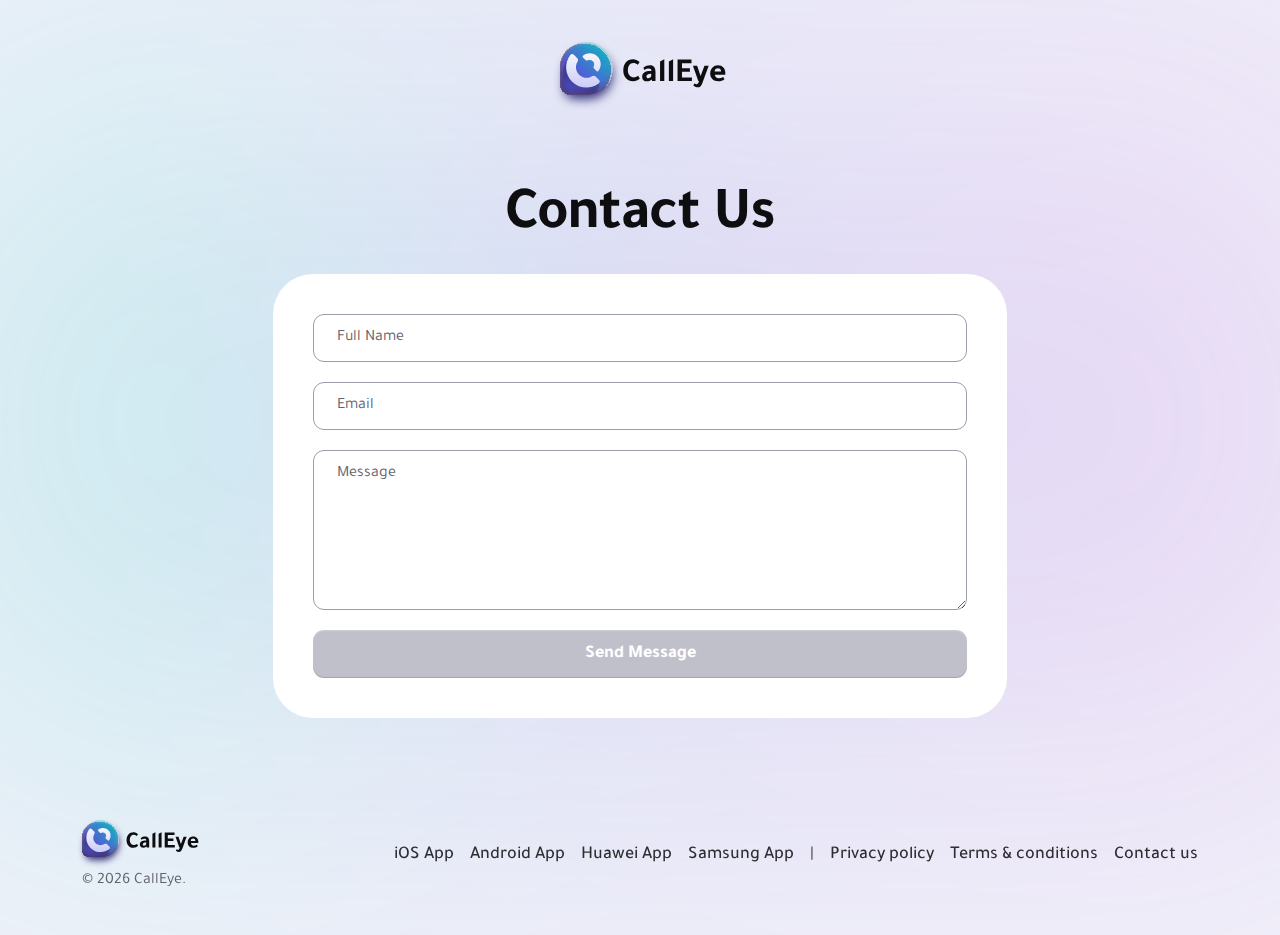
==== commit 5caee2e4: "finished edits on contact us page and email templates" ====
--- a/contactus.html
+++ b/contactus.html
@@ -20,7 +20,6 @@
   <meta name="theme-color" content="#ffffff" />
 
   <!-- Custom Style -->
-  <link href="css/select2.min.css" rel="stylesheet" />
   <link rel="stylesheet" href="css/contact.css" />
 </head>
 
@@ -54,19 +53,30 @@
               <!-- Contact form content -->
               <div class="contact-form-content">
                 <form id="myform" class="form-contact">
+
                   <div class="form-group">
-                    <label for="name">Full Name</label>
-                    <input type="text" id="name" placeholder="Enter your name" required />
+                    <div class="input-container">
+                      <label for="name">Full Name</label>
+                      <input type="text" id="name" name="name" class="form-control" required />
+                    </div>
                   </div>
+
                   <div class="form-group">
-                    <label for="email">Email</label>
-                    <input type="email" id="email" name="email" placeholder="Enter your email" required />
+                    <div class="input-container">
+                      <label for="email">Email</label>
+                      <input type="text" id="email" name="email" class="form-control" required />
+                    </div>
                   </div>
+
                   <div class="form-group">
-                    <label for="msg">Message</label>
-                    <textarea name="msg" id="msg" placeholder="Enter your message here..." required></textarea>
+                    <div class="input-container">
+                      <label for="msg">Message</label>
+                      <textarea class="form-control" name="msg" id="msg" required></textarea>
+                    </div>
                   </div>
-                  <button type="submit" id="submit" disabled class="main-btn">Send Message</button>
+
+                  <button type="submit" id="submit" disabled
+                    class="main-btn d-flex align-items-center justify-content-center">Send Message</button>
                 </form>
 
 
@@ -84,7 +94,7 @@
 
                   </div>
                   <h3>Message sent!</h3>
-                  <p>Thanks for contacting. We received your email, we will do our best to get back to you as soon as
+                  <p>Thanks for contacting us. We received your email, we will do our best to get back to you as soon as
                     possible.</p>
 
                 </div>
@@ -153,13 +163,34 @@
       });
 
       $("#myform").validate({
+        errorElement: "span",
+        rules: {
+          email: {
+            required: true,
+            email: true
+          },
+        },
         submitHandler: function (form) {
-          $(window).scrollTop(0);
-          $('.message-sent').show()
-          $('.contact-form-content').hide()
-          setTimeout(() => form.submit(), 2000);
+          // $(window).scrollTop(0);
+          $('#myform')
+            .find("button#submit")
+            .addClass("loading")
+            .html(
+              "<span class='spinner mx-2'></span><span>Sending...</span>"
+            );
+
+          setTimeout(() => {
+            $('#myform')
+              .find("button#submit")
+              .removeClass("loading")
+              .html("<span>Send Message</span>");
+            $('.message-sent').show()
+            $('.contact-form-content').hide()
+            form.submit()
+          }, 1500);
         }
       });
+
     });
   </script>
 </body>
--- a/css/contact.css
+++ b/css/contact.css
@@ -1999,17 +1999,27 @@
 .contact-form .form-group {
   margin-bottom: 20px;
 }
-.contact-form label {
-  font-weight: 500;
-  line-height: 25px;
-  color: #0e0e11;
-  margin-bottom: 5px;
-  display: block;
-}
-@media (max-width: 767px) {
-  .contact-form label {
-    margin-bottom: 6px;
-  }
+.contact-form .input-container {
+  position: relative;
+}
+.contact-form label:has(+ input),
+.contact-form label:has(+ textarea) {
+  color: #62626b;
+  position: absolute;
+  pointer-events: none;
+  left: 24px;
+  top: 12px;
+  transition: 0.2s;
+  font-size: 16px;
+}
+.contact-form label:has(+ input:focus),
+.contact-form label:has(+ input:valid),
+.contact-form label:has(+ textarea:focus),
+.contact-form label:has(+ textarea:valid) {
+  top: -12px;
+  left: 20px;
+  background-color: #fff;
+  padding: 0 4px;
 }
 .contact-form input,
 .contact-form textarea {
@@ -2037,6 +2047,7 @@
 }
 .contact-form textarea {
   min-height: 160px;
+  resize: vertical;
 }
 @media (max-width: 767px) {
   .contact-form textarea {
@@ -2045,9 +2056,9 @@
 }
 .contact-form button {
   font-weight: 700;
-  font-size: 15px;
+  font-size: 18px;
   line-height: 28px;
-  padding: 14px;
+  padding: 10px;
   color: #ffffff;
   width: 100%;
   border-radius: 11px;
@@ -2062,26 +2073,69 @@
     padding: 10px;
   }
 }
+.contact-form .main-btn {
+  width: 100%;
+  padding: 10px;
+  color: #fff;
+  font-size: 18px;
+  font-weight: 700;
+  border-radius: 11px;
+  background: #5856d6;
+  box-shadow: 0px -1px 1px 0px rgba(0, 0, 0, 0.15) inset, 0px 1px 2px 0px rgba(255, 255, 255, 0.25) inset;
+}
+.contact-form .main-btn:disabled {
+  background: #c0c0cb;
+}
+@media (max-width: 767px) {
+  .contact-form .main-btn {
+    padding: 10px;
+  }
+}
+.contact-form .main-btn.loading {
+  color: rgba(255, 255, 255, 0.7);
+}
+.contact-form .main-btn.loading .spinner {
+  border-radius: 100%;
+  border: 2px solid rgba(255, 255, 255, 0.5);
+  border-left-color: #fff;
+  border-top-color: #fff;
+  animation: spin 0.6s infinite linear;
+  opacity: 0.8;
+  width: 22px;
+  height: 22px;
+}
+@keyframes spin {
+  to {
+    transform: rotate(359deg);
+  }
+}
 .contact-form input.error,
 .contact-form textarea.error {
   border-color: #c8102e;
 }
-.contact-form label.error {
+.contact-form span.error {
   color: #c8102e;
   font-weight: 600;
   font-size: 13px;
   line-height: 16px;
   margin: 5px 0 0;
-  display: none;
-  align-items: center;
 }
 @media (max-width: 767px) {
-  .contact-form label.error {
+  .contact-form span.error {
     margin-left: 20px;
   }
 }
-.contact-form label.error.show {
-  display: flex;
+.contact-form span.errormsg {
+  color: #c8102e;
+  font-weight: 600;
+  font-size: 13px;
+  line-height: 16px;
+  margin: 5px 0 0;
+}
+@media (max-width: 767px) {
+  .contact-form span.errormsg {
+    margin-left: 20px;
+  }
 }
 
 .message-sent {
